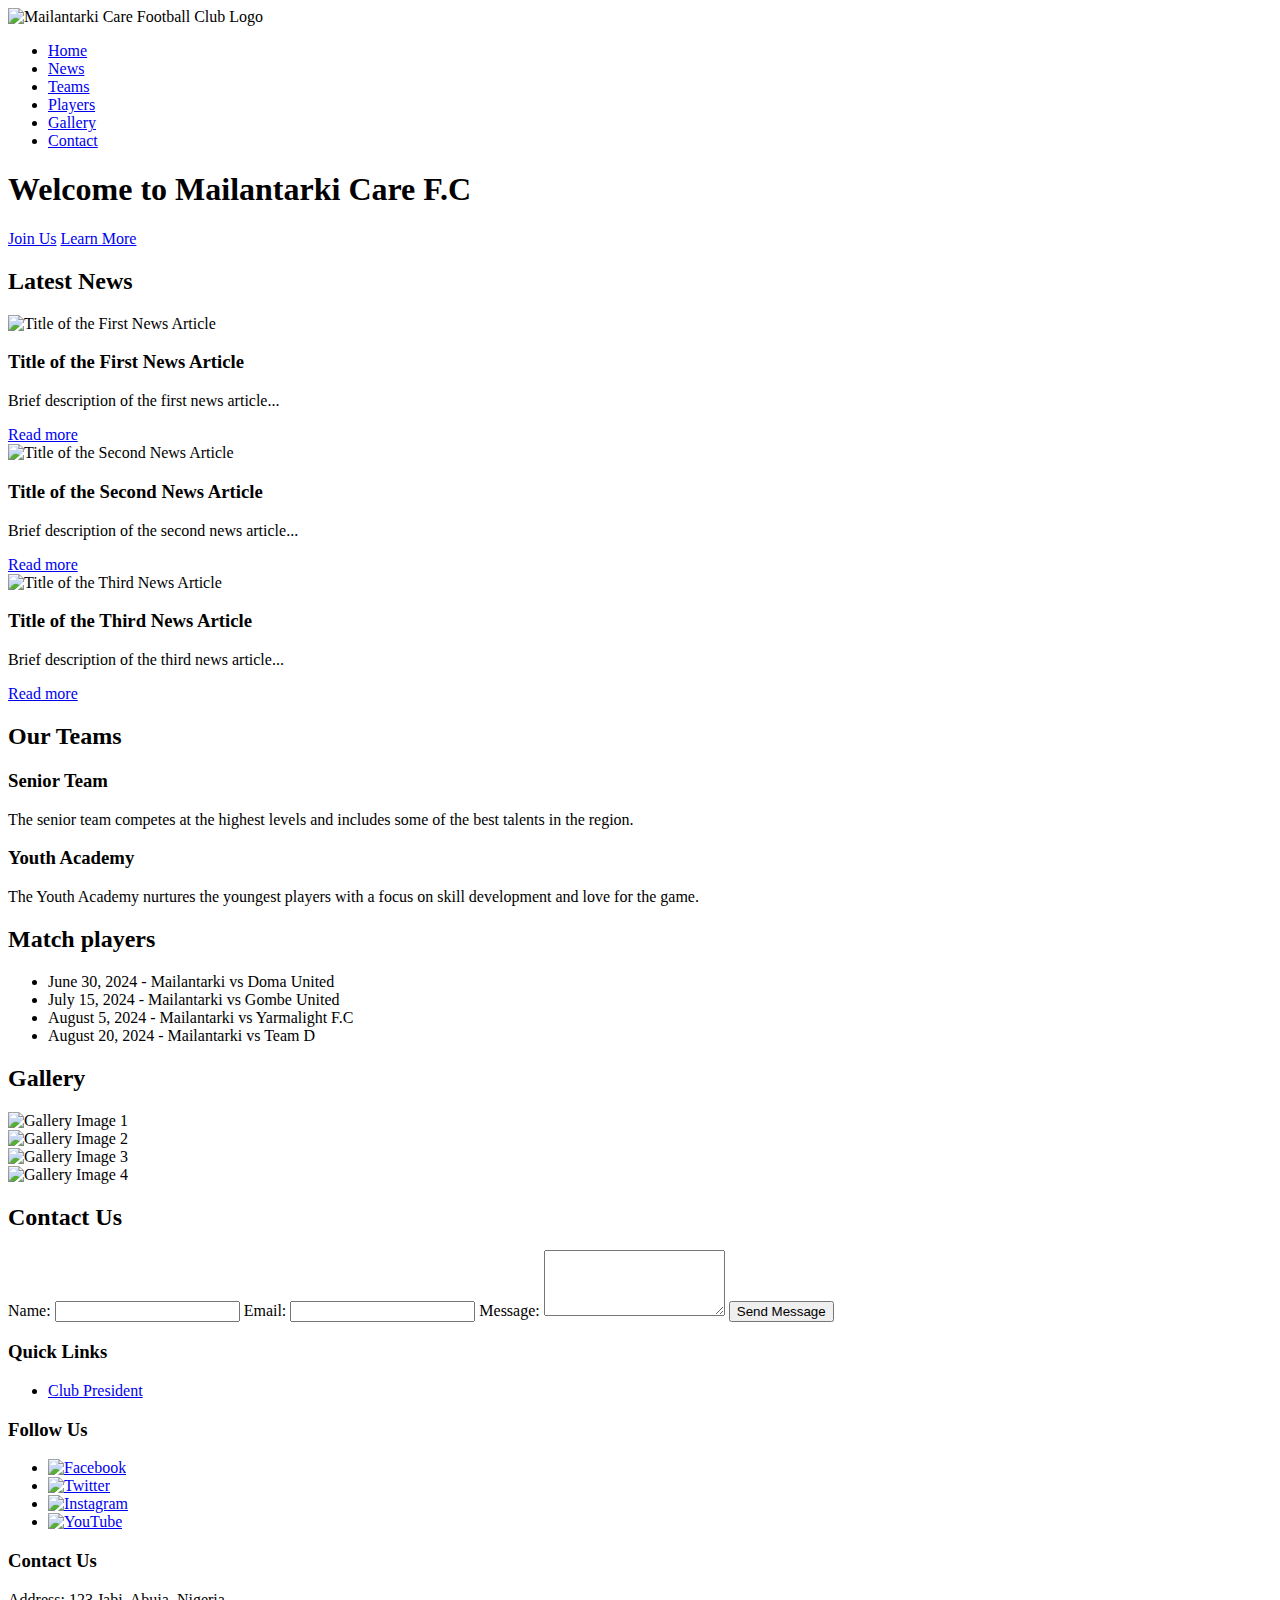
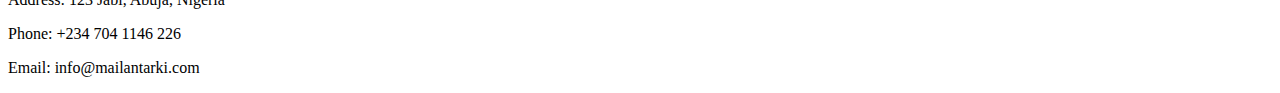
==== index.html @ f8d08276 "Update index.html" ====
<!DOCTYPE html>
<html lang="en">
<head>
    <meta charset="UTF-8">
    <meta name="viewport" content="width=device-width, initial-scale=1.0">
    <title>Mailantarki Care Football Club</title>
    <link rel="stylesheet" href="styles.css">
</head>
<body>
    <header>
        <div class="logo">
            <img src="MailantarkiLogo.jpg" alt="Mailantarki Care Football Club Logo">
        </div>
        <nav>
            <ul id="nav-list">
                <li><a href="#home">Home</a></li>
                <li><a href="#news">News</a></li>
                <li><a href="#teams">Teams</a></li>
                <li><a href="#players">Players</a></li>
                <li><a href="#gallery">Gallery</a></li>
                <li><a href="#contact">Contact</a></li>
            </ul>
            <div class="burger" id="burger">
                <div class="line1"></div>
                <div class="line2"></div>
                <div class="line3"></div>
            </div>
        </nav>
    </header>

    <section id="hero">
        <div class="hero-content">
            <h1>Welcome to Mailantarki Care F.C</h1>
            <div class="hero-buttons">
                <a href="#join" class="btn-yellow">Join Us</a>
                <a href="#learn-more" class="btn-blue">Learn More</a>
            </div>
        </div>
    </section>
    
    <script>
        document.addEventListener("DOMContentLoaded", function() {
            const images = [
                'https://leadership.ng/wp-content/uploads/2022/07/IMG-20220725-WA00121.jpg',
                'https://periscopenga.com/wp-content/uploads/2022/07/IMG-20220725-WA0052.jpg',
                'https://periscopenga.com/wp-content/uploads/2022/08/IMG-20220806-WA0023.jpg',
                'https://pbs.twimg.com/ext_tw_video_thumb/1558806487455121410/pu/img/0sfydaTKVHnd5yMo.jpg:large'
            ];
            let currentIndex = 0;
            const heroSection = document.getElementById('hero');
    
            function changeBackgroundImage() {
                heroSection.style.backgroundImage = `url('${images[currentIndex]}')`;
                currentIndex = (currentIndex + 1) % images.length;
            }
    
            // Initially set the first background image
            changeBackgroundImage();
    
            // Change background image every 5 seconds
            setInterval(changeBackgroundImage, 5000);
        });
    </script>


<section id="news">
    <h2>Latest News</h2>
    <div class="news-container" id="news-container">
        <!-- News items will be dynamically inserted here -->
    </div>
</section>

<script>
    document.addEventListener("DOMContentLoaded", function() {
        const newsData = [
            {
                "title": "Title of the First News Article",
                "description": "Brief description of the first news article...",
                "image": "https://example.com/news-image1.jpg",
                "link": "link-to-full-article1.html"
            },
            {
                "title": "Title of the Second News Article",
                "description": "Brief description of the second news article...",
                "image": "https://example.com/news-image2.jpg",
                "link": "link-to-full-article2.html"
            },
            {
                "title": "Title of the Third News Article",
                "description": "Brief description of the third news article...",
                "image": "https://example.com/news-image3.jpg",
                "link": "link-to-full-article3.html"
            }
        ];

        const newsContainer = document.getElementById('news-container');

        newsData.forEach(news => {
            const newsItem = document.createElement('div');
            newsItem.className = 'news-item';
            
            const newsImage = document.createElement('img');
            newsImage.src = news.image;
            newsImage.alt = news.title;
            
            const newsDescription = document.createElement('div');
            newsDescription.className = 'news-description';
            
            const newsTitle = document.createElement('h3');
            newsTitle.textContent = news.title;
            
            const newsParagraph = document.createElement('p');
            newsParagraph.textContent = news.description;
            
            const readMoreLink = document.createElement('a');
            readMoreLink.href = news.link;
            readMoreLink.className = 'read-more';
            readMoreLink.textContent = 'Read more';
            
            newsDescription.appendChild(newsTitle);
            newsDescription.appendChild(newsParagraph);
            newsDescription.appendChild(readMoreLink);
            
            newsItem.appendChild(newsImage);
            newsItem.appendChild(newsDescription);
            
            newsContainer.appendChild(newsItem);
        });
    });
</script>


    <section id="teams">
        <h2>Our Teams</h2>
        <div class="team-cards">
            <div class="card">
                <h3>Senior Team</h3>
                <p>The senior team competes at the highest levels and includes some of the best talents in the region.</p>
            </div>
            <div class="card">
                <h3>Youth Academy</h3>
                <p>The Youth Academy nurtures the youngest players with a focus on skill development and love for the game.</p>
            </div>
        </div>
    </section>

    <section id="players">
        <h2>Match players</h2>
        <div class="players-content">
            <ul>
                <li>June 30, 2024 - Mailantarki vs Doma United</li>
                <li>July 15, 2024 - Mailantarki vs Gombe United</li>
                <li>August 5, 2024 - Mailantarki vs Yarmalight F.C</li>
                <li>August 20, 2024 - Mailantarki vs Team D</li>
            </ul>
        </div>
    </section>

    <section id="gallery">
        <h2>Gallery</h2>
        <div class="gallery-content">
            <div class="gallery-item"><img src="gallery1.jpg" alt="Gallery Image 1"></div>
            <div class="gallery-item"><img src="gallery2.jpg" alt="Gallery Image 2"></div>
            <div class="gallery-item"><img src="gallery3.jpg" alt="Gallery Image 3"></div>
            <div class="gallery-item"><img src="gallery4.jpg" alt="Gallery Image 4"></div>
        </div>
    </section>

    <section id="contact">
        <h2>Contact Us</h2>
        <div class="contact-content">
            <form action="#" method="POST">
                <label for="name">Name:</label>
                <input type="text" id="name" name="name" required>
                
                <label for="email">Email:</label>
                <input type="email" id="email" name="email" required>
                
                <label for="message">Message:</label>
                <textarea id="message" name="message" rows="4" required></textarea>
                
                <button type="submit" class="btn-yellow">Send Message</button>
            </form>
        </div>
    </section>

    <footer>
        <div class="footer-content">
            <div class="quick-links">
                <h3>Quick Links</h3>
                <ul>
                    <li><a href="#home">Club President</a></li>
            </div>
            <div class="social-media">
                <h3>Follow Us</h3>
                <ul>
                    <li><a href="#"><img src="facebook-icon.png.png" alt="Facebook"></a></li>
                    <li><a href="#"><img src="twitter-icon.png.png" alt="Twitter"></a></li>
                    <li><a href="#"><img src="instagram-icon.png.png" alt="Instagram"></a></li>
                    <li><a href="#"><img src="youtube-icon.png.png" alt="YouTube"></a></li>
                </ul>
            </div>
            <div class="contact-info">
                <h3>Contact Us</h3>
                <p>Address: 123 Jabi, Abuja, Nigeria</p>
                <p>Phone: +234 704 1146 226</p>
                <p>Email: info@mailantarki.com</p>
            </div>
        </div>
    </footer>
    <script src="scripts.js"></script>
</body>
</html>
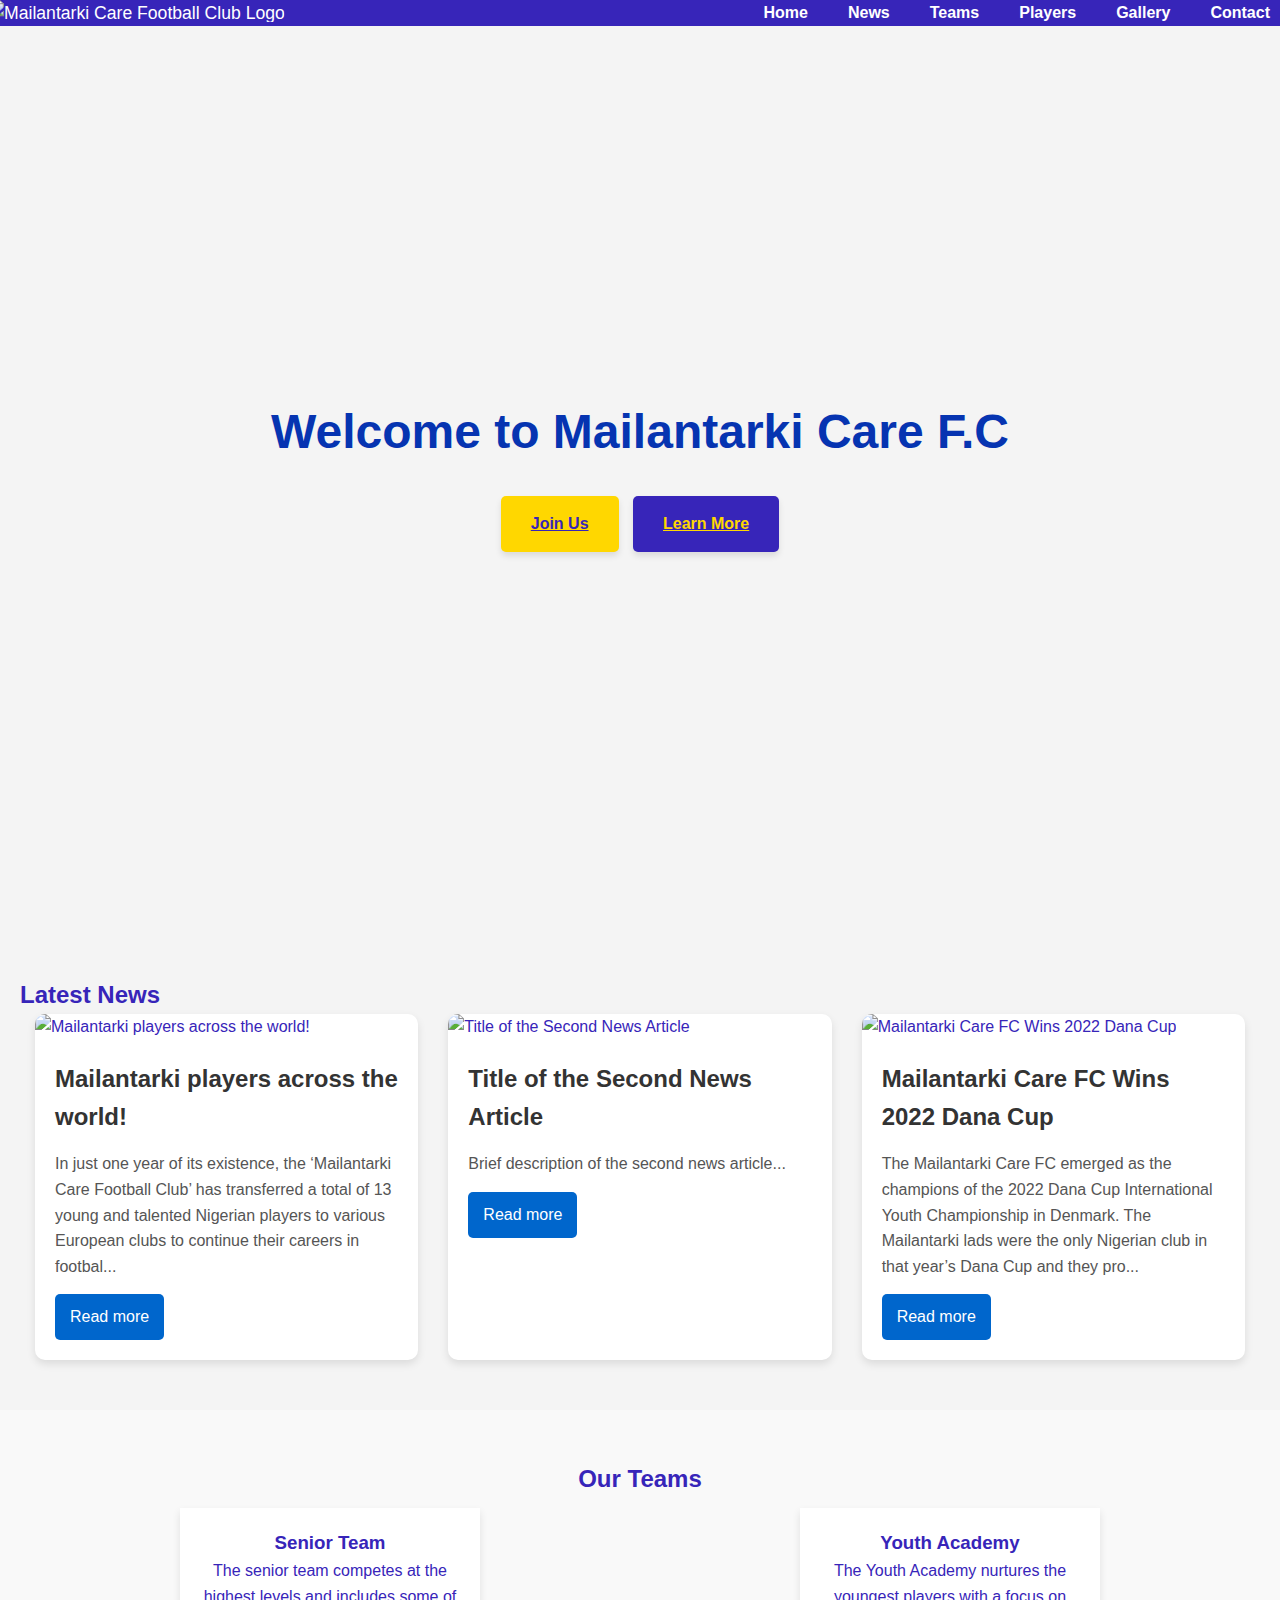
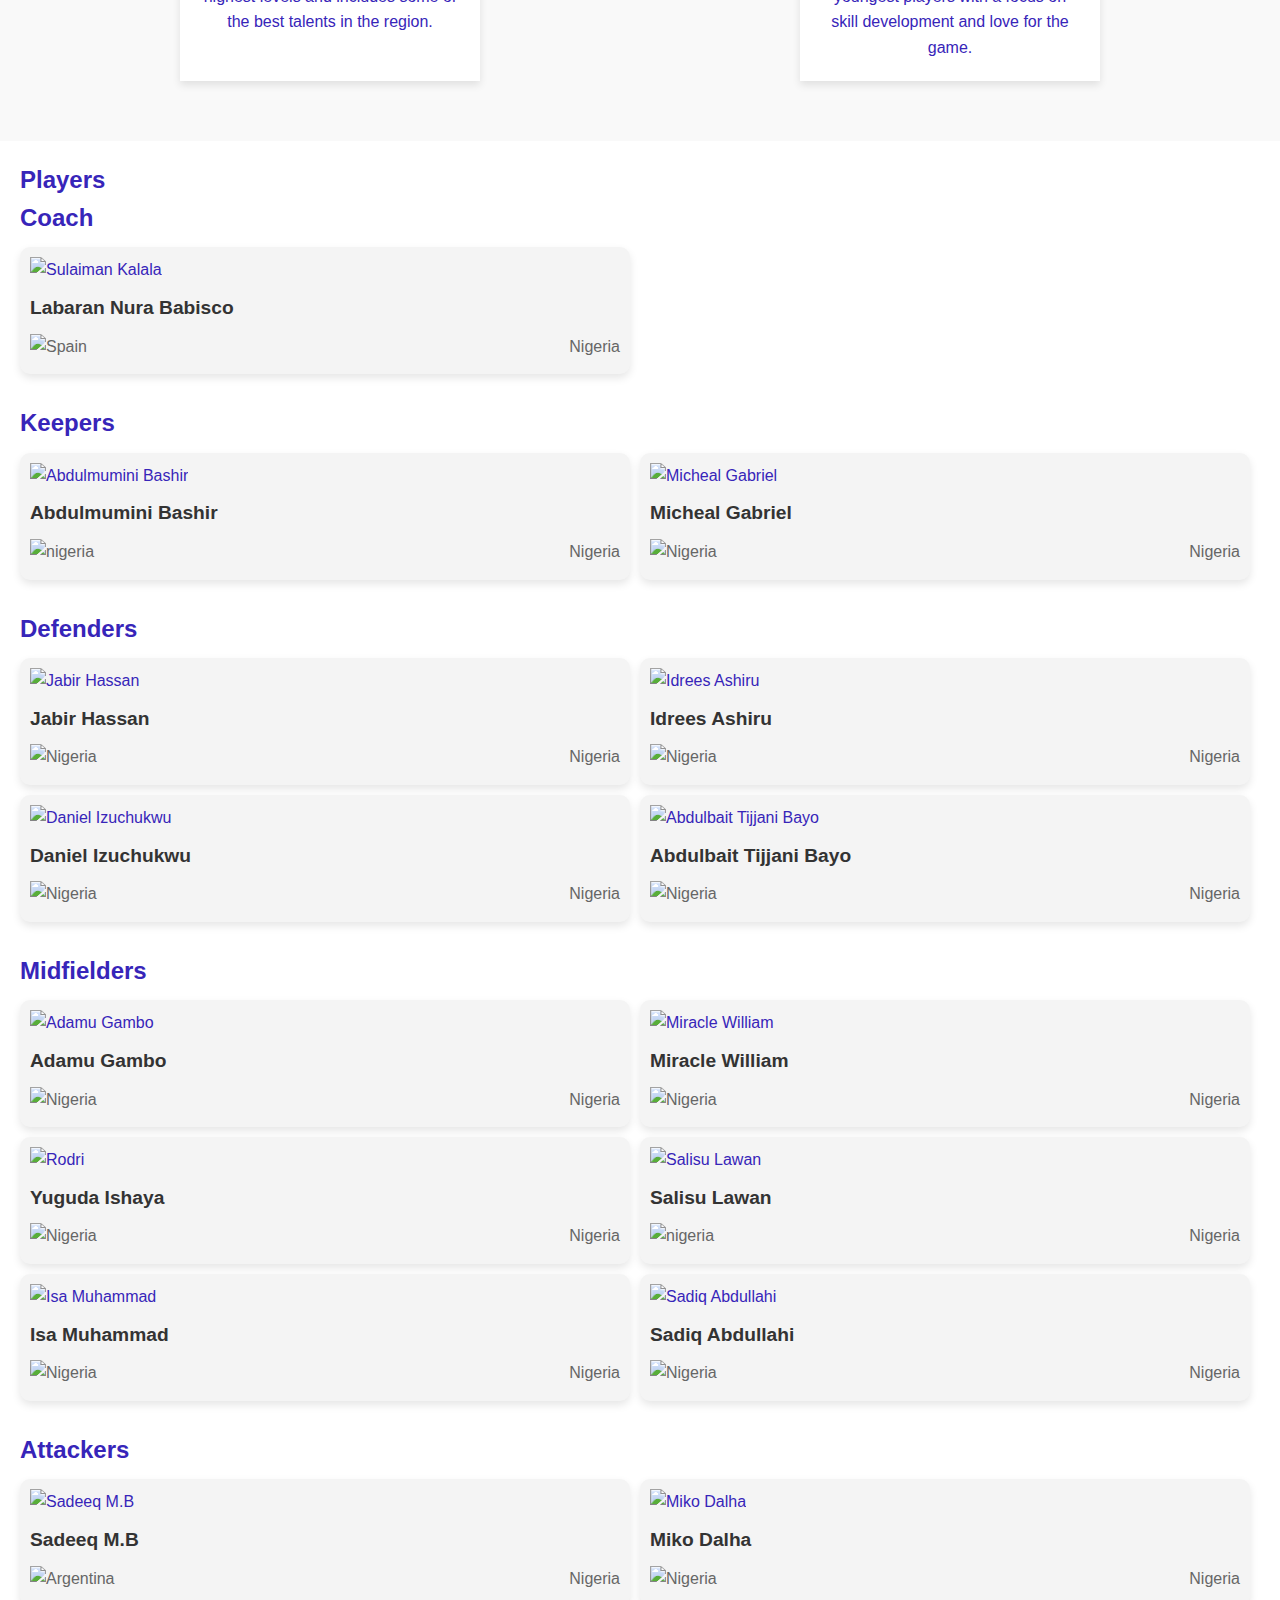
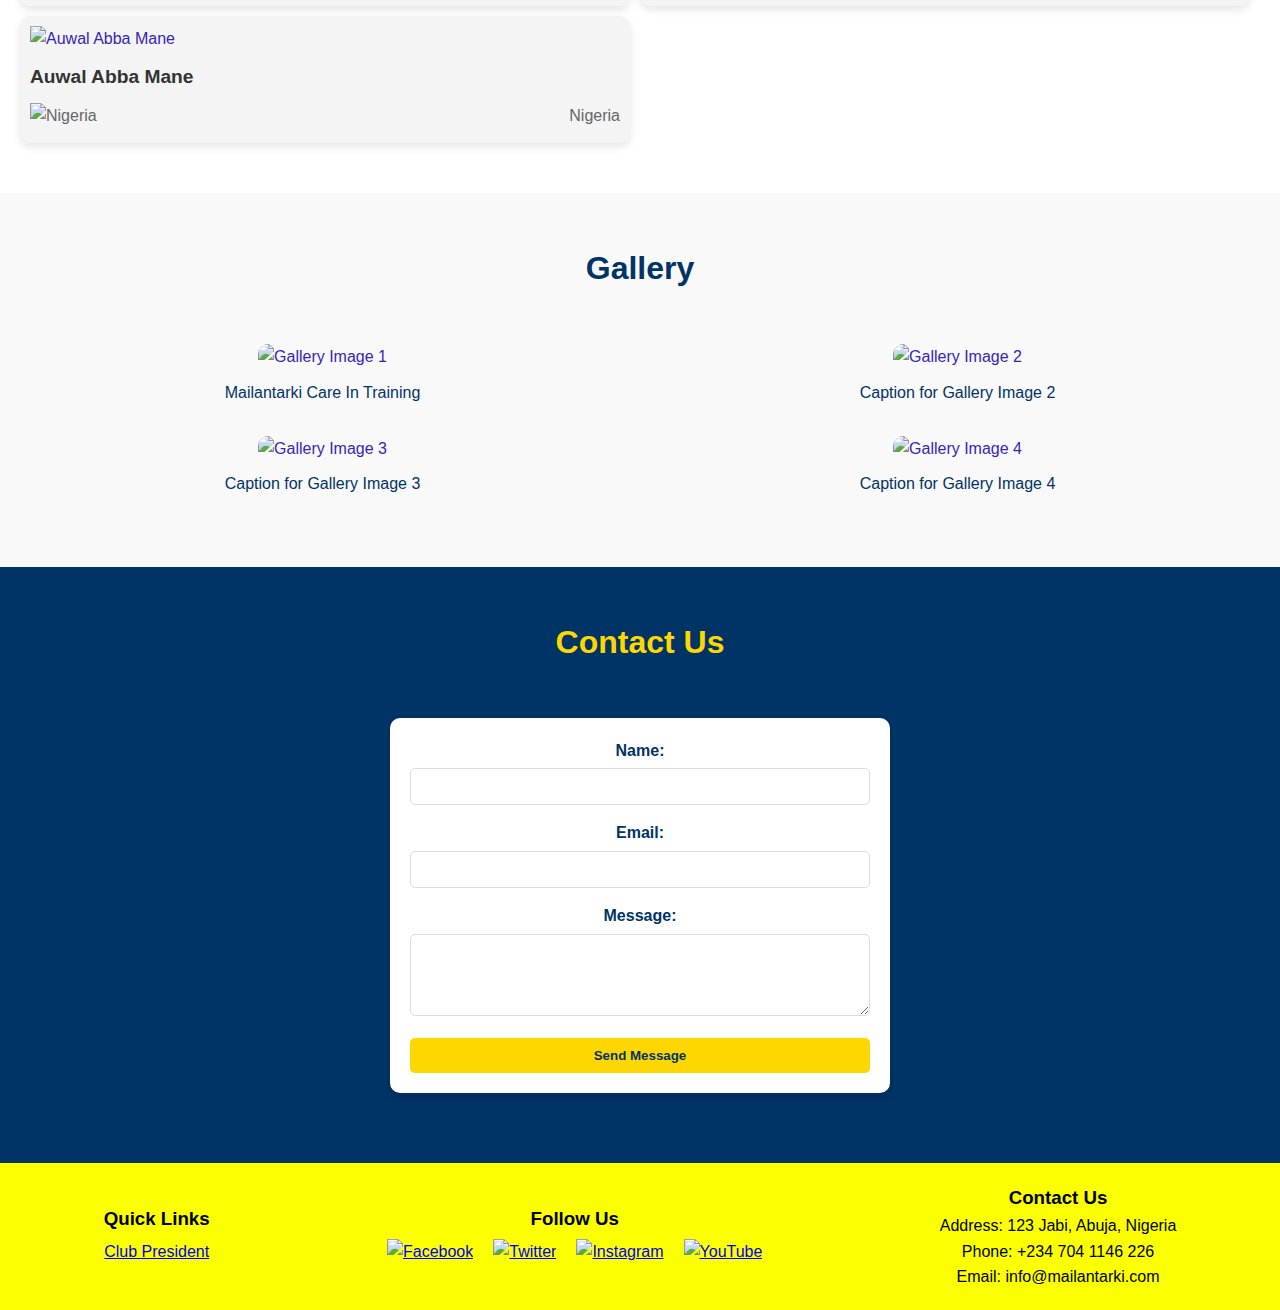
==== commit de963c87: "Update index.html" ====
--- a/index.html
+++ b/index.html
@@ -2,6 +2,7 @@
 <html lang="en">
 <head>
     <meta charset="UTF-8">
+    <link href="https://fonts.googleapis.com/css2?family=Poppins:wght@300;400;600&display=swap" rel="stylesheet">
     <meta name="viewport" content="width=device-width, initial-scale=1.0">
     <title>Mailantarki Care Football Club</title>
     <link rel="stylesheet" href="styles.css">
@@ -42,9 +43,9 @@
         document.addEventListener("DOMContentLoaded", function() {
             const images = [
                 'https://leadership.ng/wp-content/uploads/2022/07/IMG-20220725-WA00121.jpg',
-                'https://periscopenga.com/wp-content/uploads/2022/07/IMG-20220725-WA0052.jpg',
+                'https://github.com/yarmajnr/mailantarki/blob/main/IMG-20231117-WA0160.jpg?raw=true',
                 'https://periscopenga.com/wp-content/uploads/2022/08/IMG-20220806-WA0023.jpg',
-                'https://pbs.twimg.com/ext_tw_video_thumb/1558806487455121410/pu/img/0sfydaTKVHnd5yMo.jpg:large'
+                'https://github.com/yarmajnr/mailantarki/blob/main/IMG-20230816-WA0030.jpg?raw=true'
             ];
             let currentIndex = 0;
             const heroSection = document.getElementById('hero');
@@ -73,23 +74,23 @@
 <script>
     document.addEventListener("DOMContentLoaded", function() {
         const newsData = [
-            {
-                "title": "Title of the First News Article",
-                "description": "Brief description of the first news article...",
-                "image": "https://example.com/news-image1.jpg",
-                "link": "link-to-full-article1.html"
+        {
+    "title": "Mailantarki players across the world!",
+    "description": "In just one year of its existence, the ‘Mailantarki Care Football Club’ has transferred a total of 13 young and talented Nigerian players to various European clubs to continue their careers in football. Discover the inspiring journey of these rising stars.",
+    "image": "https://github.com/yarmajnr/mailantarki/blob/main/IMG-20230816-WA0027.jpg?raw=true",
+    "link": "article1.html"
             },
             {
                 "title": "Title of the Second News Article",
                 "description": "Brief description of the second news article...",
-                "image": "https://example.com/news-image2.jpg",
-                "link": "link-to-full-article2.html"
+                "image": "https://github.com/yarmajnr/mailantarki/blob/main/IMG-20230816-WA0028.jpg?raw=true",
+                "link": "article2.html"
             },
             {
-                "title": "Title of the Third News Article",
-                "description": "Brief description of the third news article...",
-                "image": "https://example.com/news-image3.jpg",
-                "link": "link-to-full-article3.html"
+                "title": "Mailantarki Care FC Wins 2022 Dana Cup",
+                "description": "The Mailantarki Care FC emerged as the champions of the 2022 Dana Cup International Youth Championship in Denmark. The Mailantarki lads were the only Nigerian club in that year’s Dana Cup and they produced an all-round unbeaten performance across their fixtures, scoring a record 40 goals. Emmanuel Micheal Papo scored the lone goal against Vibar FK of Norway in the final game at Nord Energy Arena Hjørring. Top performers included Miko Dalha, Abdulazeez Maiyadi, Auwal Abba, and young playmaker Ibrahim Sani. The team was expected in Oslo for the high-profile Norway Cup 2022.",
+                "image": "https://periscopenga.com/wp-content/uploads/2022/08/IMG-20220806-WA0023.jpg?raw=true",
+                "link": "article3.html"
             }
         ];
 
@@ -110,7 +111,9 @@
             newsTitle.textContent = news.title;
             
             const newsParagraph = document.createElement('p');
-            newsParagraph.textContent = news.description;
+            const maxLength = 200; // Approx. length for 6 lines
+            const truncatedDescription = news.description.length > maxLength ? news.description.substring(0, maxLength) + '... ' : news.description;
+            newsParagraph.textContent = truncatedDescription;
             
             const readMoreLink = document.createElement('a');
             readMoreLink.href = news.link;
@@ -145,45 +148,513 @@
     </section>
 
     <section id="players">
-        <h2>Match players</h2>
-        <div class="players-content">
-            <ul>
-                <li>June 30, 2024 - Mailantarki vs Doma United</li>
-                <li>July 15, 2024 - Mailantarki vs Gombe United</li>
-                <li>August 5, 2024 - Mailantarki vs Yarmalight F.C</li>
-                <li>August 20, 2024 - Mailantarki vs Team D</li>
-            </ul>
-        </div>
+        <h2>Players</h2>
+        
+        <!-- Coach -->
+        <div class="player-category">
+            <h3>Coach</h3>
+            <div class="player-list">
+                <div class="player-card" data-details="Age: 50 | Country: Nigeria">
+                    <img src="coach.jpg" alt="Sulaiman Kalala">
+                    <h4>Labaran Nura Babisco</h4>
+                    <p>
+                        <img src="naija.png" alt="Spain" class="country-icon"> Nigeria
+                    </p>
+                </div>
+            </div>
+        </div>
+        
+        <!-- Keepers -->
+        <div class="player-category">
+            <h3>Keepers</h3>
+            <div class="player-list">
+                <div class="player-card" data-details="Height: 6'2 | Age: 35 | Country: Nigeria">
+                    <img src="keeper1.jpg" alt="Abdulmumini Bashir">
+                    <h4>Abdulmumini Bashir</h4>
+                    <p>
+                        <img src="nigeria.png" alt="nigeria" class="country-icon"> Nigeria
+                    </p>
+                </div>
+                <div class="player-card" data-details="Height: 6'1 | Age: 28 | Country: Germany">
+                    <img src="keeper2.jpg" alt="Micheal Gabriel">
+                    <h4>Micheal Gabriel</h4>
+                    <p>
+                        <img src="nigeria.png" alt="Nigeria" class="country-icon"> Nigeria
+                    </p>
+                </div>
+            </div>
+        </div>
+        
+        <!-- Defenders -->
+<div class="player-category">
+    <h3>Defenders</h3>
+    <div class="player-list">
+        <div class="player-card" data-details="Height: 5'10 | Age: 31 | Country: nigeria">
+            <img src="defender1.jpg" alt="Jabir Hassan">
+            <h4>Jabir Hassan</h4>
+            <p>
+                <img src="nigeria.png" alt="Nigeria" class="country-icon"> Nigeria
+            </p>
+        </div>
+        <div class="player-card" data-details="Height: 6'2 | Age: 29 | Country: nigeria">
+            <img src="defender2.jpg" alt="Idrees Ashiru">
+            <h4>Idrees Ashiru</h4>
+            <p>
+                <img src="nigeria.png" alt="Nigeria" class="country-icon"> Nigeria
+            </p>
+        </div>
+        <div class="player-card" data-details="Height: 6'0 | Age: 26 | Country: Nigeria">
+            <img src="defender3.jpg" alt="Daniel Izuchukwu">
+            <h4>Daniel Izuchukwu</h4>
+            <p>
+                <img src="nigeria.png" alt="Nigeria" class="country-icon"> Nigeria
+            </p>
+        </div>
+        <div class="player-card" data-details="Height: 6'2 | Age: 26 | Country: Nigeria">
+            <img src="defender5.jpg" alt="Abdulbait Tijjani Bayo">
+            <h4>Abdulbait Tijjani Bayo</h4>
+            <p>
+                <img src="nigeria.png" alt="Nigeria" class="country-icon"> Nigeria
+            </p>
+        </div>
+    </div>
+</div>
+
+        
+        <!-- Midfielders -->
+<div class="player-category">
+    <h3>Midfielders</h3>
+    <div class="player-list">
+        <div class="player-card" data-details="Height: 5'11 | Age: 30 | Country: Nigeria">
+            <img src="midfielder1.jpg" alt="Adamu Gambo">
+            <h4>Adamu Gambo</h4>
+            <p>
+                <img src="nigeria.png" alt="Nigeria" class="country-icon"> Nigeria
+            </p>
+        </div>
+        <div class="player-card" data-details="Height: 5'9 | Age: 29 | Country: Nigeria">
+            <img src="midfielder2.jpg" alt="Miracle William">
+            <h4>Miracle William</h4>
+            <p>
+                <img src="nigeria.png" alt="Nigeria" class="country-icon"> Nigeria
+            </p>
+        </div>
+        <div class="player-card" data-details="Height: 6'0 | Age: 24 | Country: Nigeria">
+            <img src="midfielder3.jpg" alt="Rodri">
+            <h4>Yuguda Ishaya</h4>
+            <p>
+                <img src="nigeria.png" alt="Nigeria" class="country-icon"> Nigeria
+            </p>
+        </div>
+        <div class="player-card" data-details="Height: 5'11 | Age: 27 | Country: Nigeria">
+            <img src="midfielder4.jpg" alt="Salisu Lawan">
+            <h4>Salisu Lawan</h4>
+            <p>
+                <img src="nigeria.png" alt="nigeria" class="country-icon"> Nigeria
+            </p>
+        </div>
+        <div class="player-card" data-details="Height: 5'10 | Age: 30 | Country: Nigeria">
+            <img src="midfielder5.jpg" alt="Isa Muhammad">
+            <h4>Isa Muhammad</h4>
+            <p>
+                <img src="nigeria.png" alt="Nigeria" class="country-icon"> Nigeria
+            </p>
+        </div>
+        <div class="player-card" data-details="Height: 6'1 | Age: 25 | Country: Nigeria">
+            <img src="midfielder6.jpg" alt="Sadiq Abdullahi">
+            <h4>Sadiq Abdullahi</h4>
+            <p>
+                <img src="nigeria.png" alt="Nigeria" class="country-icon"> Nigeria
+            </p>
+        </div>
+    </div>
+</div>
+
+        
+        <!-- Attackers -->
+<div class="player-category">
+    <h3>Attackers</h3>
+    <div class="player-list">
+        <div class="player-card" data-details="Height: 5'8 | Age: 33 | Country: Nigeria">
+            <img src="messi.jpg" alt="Sadeeq M.B">
+            <h4>Sadeeq M.B</h4>
+            <p>
+                <img src="argentina.png" alt="Argentina" class="country-icon"> Nigeria
+            </p>
+        </div>
+        <div class="player-card" data-details="Height: 6'2 | Age: 35 | Country: Nigeria">
+            <img src="ronaldo.jpg" alt="Miko Dalha">
+            <h4>Miko Dalha</h4>
+            <p>
+                <img src="portugal.png" alt="Nigeria" class="country-icon"> Nigeria
+            </p>
+        </div>
+        <div class="player-card" data-details="Height: 5'10 | Age: 28 | Country: Nigeria">
+            <img src="neymar.jpg" alt="Auwal Abba Mane">
+            <h4>Auwal Abba Mane</h4>
+            <p>
+                <img src="brazil.png" alt="Nigeria" class="country-icon"> Nigeria
+            </p>
+        </div>
+    </div>
+</div>
+
+
     </section>
-
+    
+    
+    <!-- Modal -->
+    <div class="modal" id="playerModal">
+        <div class="modal-content">
+            <span class="close-btn">&times;</span>
+            <h2 id="modalPlayerName"></h2>
+            <p id="modalPlayerDetails"></p>
+        </div>
+    </div>
+    <script>
+    document.addEventListener("DOMContentLoaded", function() {
+    const cards = document.querySelectorAll('.player-card');
+    const modal = document.querySelector('#playerModal');
+    const modalPlayerName = document.querySelector('#modalPlayerName');
+    const modalPlayerDetails = document.querySelector('#modalPlayerDetails');
+    const closeBtn = document.querySelector('.close-btn');
+
+    cards.forEach(card => {
+        card.addEventListener('click', () => {
+            const playerName = card.querySelector('h4').innerText;
+            const playerDetails = card.getAttribute('data-details');
+
+            modalPlayerName.innerText = playerName;
+            modalPlayerDetails.innerText = playerDetails;
+
+            modal.style.display = 'flex';
+        });
+    });
+
+    closeBtn.addEventListener('click', () => {
+        modal.style.display = 'none';
+    });
+
+    window.addEventListener('click', (e) => {
+        if (e.target === modal) {
+            modal.style.display = 'none';
+        }
+    });
+});
+
+    </script>
+    
     <section id="gallery">
         <h2>Gallery</h2>
         <div class="gallery-content">
-            <div class="gallery-item"><img src="gallery1.jpg" alt="Gallery Image 1"></div>
-            <div class="gallery-item"><img src="gallery2.jpg" alt="Gallery Image 2"></div>
-            <div class="gallery-item"><img src="gallery3.jpg" alt="Gallery Image 3"></div>
-            <div class="gallery-item"><img src="gallery4.jpg" alt="Gallery Image 4"></div>
+            <div class="gallery-item">
+                <img src="IMG-20230816-WA0030.jpg" alt="Gallery Image 1">
+                <p class="caption">Mailantarki Care In Training</p>
+            </div>
+            <div class="gallery-item">
+                <img src="gallery2.jpg" alt="Gallery Image 2">
+                <p class="caption">Caption for Gallery Image 2</p>
+            </div>
+            <div class="gallery-item">
+                <img src="gallery3.jpg" alt="Gallery Image 3">
+                <p class="caption">Caption for Gallery Image 3</p>
+            </div>
+            <div class="gallery-item">
+                <img src="gallery4.jpg" alt="Gallery Image 4">
+                <p class="caption">Caption for Gallery Image 4</p>
+            </div>
         </div>
     </section>
+    
+    <div id="lightbox">
+        <img id="lightbox-img" src="" alt="Lightbox Image">
+        <p id="lightbox-caption">Caption for Lightbox Image</p>
+        <div class="lightbox-controls">
+            <button id="prev-btn">&laquo;</button>
+            <button id="next-btn">&raquo;</button>
+        </div>
+    </div>
+    
+    <style>
+        /* Gallery Section */
+        #gallery {
+            background-color: #f9f9f9;
+            padding: 50px 0;
+            text-align: center;
+        }
+    
+        #gallery h2 {
+            margin-bottom: 30px;
+            font-size: 2rem;
+            color: #003366;
+        }
+    
+        .gallery-content {
+            display: flex;
+            flex-wrap: wrap;
+            gap: 10px;
+            padding: 10px;
+        }
+    
+        .gallery-item {
+            flex: 1 1 calc(33.333% - 20px);
+            box-sizing: border-box;
+            margin-bottom: 10px;
+            position: relative;
+            cursor: pointer;
+            transition: transform 0.3s ease;
+        }
+    
+        .gallery-item:hover {
+            transform: scale(1.05);
+        }
+    
+        .gallery-item img {
+            width: 100%;
+            height: auto;
+            border-radius: 10px;
+        }
+    
+        .caption {
+            margin-top: 10px;
+            font-size: 1rem;
+            color: #003366;
+        }
+    
+        @media screen and (max-width: 768px) {
+            .gallery-item {
+                flex: 1 1 calc(50% - 20px);
+            }
+        }
+    
+        @media screen and (max-width: 480px) {
+            .gallery-item {
+                flex: 1 1 100%;
+            }
+        }
+    
+        /* Lightbox */
+        #lightbox {
+            position: fixed;
+            top: 0;
+            left: 0;
+            width: 100%;
+            height: 100%;
+            background: rgba(0, 0, 0, 0.8);
+            display: flex;
+            justify-content: center;
+            align-items: center;
+            opacity: 0;
+            pointer-events: none;
+            transition: opacity 0.3s ease;
+            z-index: 1000;
+        }
+    
+        #lightbox.active {
+            opacity: 1;
+            pointer-events: auto;
+        }
+    
+        #lightbox img {
+            max-width: 90%;
+            max-height: 80%;
+            border: 5px solid #fff;
+            border-radius: 10px;
+        }
+    
+        #lightbox-caption {
+            color: white;
+            margin-top: 20px;
+            font-size: 1.2rem;
+        }
+    
+        .lightbox-controls {
+            position: absolute;
+            top: 50%;
+            width: 100%;
+            display: flex;
+            justify-content: space-between;
+            transform: translateY(-50%);
+        }
+    
+        .lightbox-controls button {
+            background-color: rgba(0, 0, 0, 0.5);
+            border: none;
+            color: white;
+            font-size: 2rem;
+            cursor: pointer;
+            padding: 10px 20px;
+            border-radius: 5px;
+        }
+    
+        .lightbox-controls button:hover {
+            background-color: rgba(0, 0, 0, 0.8);
+        }
+    </style>
+    
+    <script>
+        document.addEventListener('DOMContentLoaded', () => {
+            // Gallery Lightbox
+            const galleryItems = document.querySelectorAll('.gallery-item img');
+            const lightbox = document.getElementById('lightbox');
+            const lightboxImg = document.getElementById('lightbox-img');
+            const lightboxCaption = document.getElementById('lightbox-caption');
+            const prevBtn = document.getElementById('prev-btn');
+            const nextBtn = document.getElementById('next-btn');
+    
+            let currentIndex = 0;
+    
+            const showImage = (index) => {
+                lightboxImg.src = galleryItems[index].src;
+                lightboxCaption.textContent = galleryItems[index].nextElementSibling.textContent;
+                lightbox.classList.add('active');
+                currentIndex = index;
+            };
+    
+            galleryItems.forEach((item, index) => {
+                item.addEventListener('click', () => {
+                    showImage(index);
+                });
+            });
+    
+            const hideLightbox = () => {
+                lightbox.classList.remove('active');
+            };
+    
+            lightbox.addEventListener('click', (e) => {
+                if (e.target !== lightboxImg && e.target !== prevBtn && e.target !== nextBtn) {
+                    hideLightbox();
+                }
+            });
+    
+            prevBtn.addEventListener('click', () => {
+                currentIndex = (currentIndex > 0) ? currentIndex - 1 : galleryItems.length - 1;
+                showImage(currentIndex);
+            });
+    
+            nextBtn.addEventListener('click', () => {
+                currentIndex = (currentIndex < galleryItems.length - 1) ? currentIndex + 1 : 0;
+                showImage(currentIndex);
+            });
+    
+            document.addEventListener('keydown', (e) => {
+                if (lightbox.classList.contains('active')) {
+                    if (e.key === 'ArrowLeft') {
+                        prevBtn.click();
+                    } else if (e.key === 'ArrowRight') {
+                        nextBtn.click();
+                    } else if (e.key === 'Escape') {
+                        hideLightbox();
+                    }
+                }
+            });
+        });
+    </script>
+
 
     <section id="contact">
         <h2>Contact Us</h2>
         <div class="contact-content">
-            <form action="#" method="POST">
-                <label for="name">Name:</label>
-                <input type="text" id="name" name="name" required>
-                
-                <label for="email">Email:</label>
-                <input type="email" id="email" name="email" required>
-                
-                <label for="message">Message:</label>
-                <textarea id="message" name="message" rows="4" required></textarea>
-                
-                <button type="submit" class="btn-yellow">Send Message</button>
-            </form>
+            <div class="envelope">
+                <form action="#" method="POST" class="contact-form">
+                    <div class="form-group">
+                        <label for="name">Name:</label>
+                        <input type="text" id="name" name="name" required>
+                    </div>
+                    <div class="form-group">
+                        <label for="email">Email:</label>
+                        <input type="email" id="email" name="email" required>
+                    </div>
+                    <div class="form-group">
+                        <label for="message">Message:</label>
+                        <textarea id="message" name="message" rows="4" required></textarea>
+                    </div>
+                    <button type="submit" class="btn-yellow">Send Message</button>
+                </form>
+            </div>
         </div>
     </section>
-
+    
+        <script>
+            document.addEventListener('DOMContentLoaded', () => {
+    // Burger Menu Toggle
+    const burger = document.getElementById('burger');
+    const navList = document.getElementById('nav-list');
+
+    burger.addEventListener('click', () => {
+        navList.classList.toggle('nav-active');
+        burger.classList.toggle('toggle');
+    });
+
+    // Smooth Scroll
+    const navLinks = document.querySelectorAll('nav ul li a');
+    navLinks.forEach(link => {
+        link.addEventListener('click', (e) => {
+            e.preventDefault();
+            const targetId = e.target.getAttribute('href').substring(1);
+            document.getElementById(targetId).scrollIntoView({ behavior: 'smooth' });
+        });
+    });
+
+    // News Carousel
+    const newsCarousel = document.getElementById('news-carousel');
+    const leftBtn = document.getElementById('left-btn');
+    const rightBtn = document.getElementById('right-btn');
+
+    let scrollPosition = 0;
+    const scrollAmount = 300;
+
+    rightBtn.addEventListener('click', () => {
+        newsCarousel.scrollBy({ left: scrollAmount, behavior: 'smooth' });
+        scrollPosition += scrollAmount;
+        toggleCarouselButtons();
+    });
+
+    leftBtn.addEventListener('click', () => {
+        newsCarousel.scrollBy({ left: -scrollAmount, behavior: 'smooth' });
+        scrollPosition -= scrollAmount;
+        toggleCarouselButtons();
+    });
+
+    const toggleCarouselButtons = () => {
+        if (scrollPosition <= 0) {
+            leftBtn.disabled = true;
+        } else {
+            leftBtn.disabled = false;
+        }
+
+        if (scrollPosition >= (newsCarousel.scrollWidth - newsCarousel.clientWidth)) {
+            rightBtn.disabled = true;
+        } else {
+            rightBtn.disabled = false;
+        }
+    };
+
+    toggleCarouselButtons();
+
+    // Gallery Lightbox
+    const galleryItems = document.querySelectorAll('.gallery-item img');
+    const lightbox = document.getElementById('lightbox');
+    const lightboxImg = document.getElementById('lightbox-img');
+    const lightboxCaption = document.getElementById('lightbox-caption');
+
+    galleryItems.forEach(item => {
+        item.addEventListener('click', (e) => {
+            lightboxImg.src = e.target.src;
+            lightboxCaption.textContent = e.target.nextElementSibling.textContent;
+            lightbox.classList.add('active');
+        });
+    });
+
+    lightbox.addEventListener('click', () => {
+        lightbox.classList.remove('active');
+    });
+});
+
+        </script>
+
+    </section>
+    
     <footer>
         <div class="footer-content">
             <div class="quick-links">
--- a/styles.css
+++ b/styles.css
@@ -0,0 +1,602 @@
+* {
+    margin: 0;
+    padding: 0;
+    box-sizing: border-box;
+}
+
+body {
+    font-family: Arial, sans-serif;
+    line-height: 1.6;
+    background-color: #f4f4f4;
+    color: #3725B9;
+}
+
+header {
+    display: flex;
+    justify-content: space-between;
+    align-items: center;
+    padding: 8x;
+    background-color: #3725B9;
+    color: white;
+}
+
+header .logo img {
+    width: 150px;
+    transition: transform 0.3s ease;
+}
+
+header .logo img:hover {
+    transform: scale(1.1);
+}
+
+nav ul {
+    list-style: none;
+    display: flex;
+}
+
+nav ul li {
+    margin-left: 20px;
+}
+
+nav ul li a {
+    color: white;
+    text-decoration: none;
+    font-weight: bold;
+    padding: 10px;
+    transition: background 0.3s ease, color 0.3s ease;
+}
+
+nav ul li a:hover {
+    background-color: #FFD700;
+    color: #3725B9;
+    border-radius: 5px;
+}
+
+.burger {
+    display: none;
+    cursor: pointer;
+}
+
+.burger div {
+    width: 25px;
+    height: 3px;
+    background-color: white;
+    margin: 5px;
+    transition: all 0.3s ease;
+}
+
+#hero {
+    position: relative;
+    color: white;
+    height: 100vh;
+    display: flex;
+    justify-content: center;
+    align-items: center;
+    text-align: center;
+    overflow: hidden;
+    background-size: cover;
+    background-position: center;
+    transition: background-image 1s ease-in-out;
+}
+
+.hero-content h1 {
+    font-size: 3rem;
+    margin-bottom: 20px;
+    animation: fadeInDown 2s;
+    color: rgb(6, 52, 177);
+}
+
+.hero-buttons .btn-yellow, .hero-buttons .btn-blue {
+    padding: 10px 20px;
+    border: none;
+    margin: 5px;
+    cursor: pointer;
+    transition: transform 0.3s ease;
+}
+
+/* Modern Hero Buttons */
+.hero-buttons .btn-yellow, .hero-buttons .btn-blue {
+    display: inline-block;
+    padding: 15px 30px;
+    font-size: 16px;
+    font-weight: bold;
+    border: none;
+    border-radius: 5px;
+    cursor: pointer;
+    transition: all 0.3s ease;
+    box-shadow: 0 4px 6px rgba(0, 0, 0, 0.1);
+}
+
+.hero-buttons .btn-yellow {
+    background-color: #FFD700;
+    color: #3725B9;
+}
+
+.hero-buttons .btn-blue {
+    background-color: #3725B9;
+    color: #FFD700;
+}
+
+.hero-buttons .btn-yellow:hover, .hero-buttons .btn-blue:hover {
+    transform: scale(1.1);
+    box-shadow: 0 6px 8px rgba(0, 0, 0, 0.2);
+}
+
+.hero-buttons .btn-yellow:focus, .hero-buttons .btn-blue:focus {
+    outline: none;
+    box-shadow: 0 0 0 4px rgba(255, 215, 0, 0.4);
+}
+
+/* News section */
+#news {
+    padding: 50px 20px;
+    background-color: #f4f4f4;
+}
+
+.news-container {
+    display: flex;
+    flex-wrap: wrap;
+    gap: 30px;
+    justify-content: center;
+}
+
+.news-item {
+    background: #fff;
+    border-radius: 10px;
+    overflow: hidden;
+    box-shadow: 0 4px 8px rgba(0,0,0,0.1);
+    width: calc(33.333% - 30px);
+    transition: transform 0.3s, box-shadow 0.3s;
+    position: relative;
+}
+
+.news-item:hover {
+    transform: translateY(-10px);
+    box-shadow: 0 8px 16px rgba(0,0,0,0.2);
+}
+
+.news-item img {
+    width: 100%;
+    height: 200px;
+    object-fit: cover;
+}
+
+.news-description {
+    padding: 20px;
+}
+
+.news-description h3 {
+    margin: 0 0 15px;
+    font-size: 1.5em;
+    color: #333;
+}
+
+.news-description p {
+    margin: 0 0 15px;
+    color: #555;
+    font-size: 1em;
+    line-height: 1.6;
+}
+
+.read-more {
+    display: inline-block;
+    padding: 10px 15px;
+    background-color: #0066cc;
+    color: #fff;
+    text-decoration: none;
+    border-radius: 5px;
+    transition: background-color 0.3s;
+}
+
+.read-more:hover {
+    background-color: #005bb5;
+}
+
+@media (max-width: 768px) {
+    .news-item {
+        width: calc(50% - 20px);
+    }
+}
+
+@media (max-width: 480px) {
+    .news-item {
+        width: 100%;
+    }
+}
+
+/* Teams Section */
+#teams {
+    background-color: #f9f9f9;
+    color: #3725B9;
+    padding: 50px 20px;
+    text-align: center;
+}
+
+.team-cards {
+    display: flex;
+    justify-content: space-around;
+    flex-wrap: wrap;
+}
+
+.team-cards .card {
+    background: white;
+    margin: 10px;
+    padding: 20px;
+    max-width: 300px;
+    text-align: center;
+    box-shadow: 0 4px 8px rgba(0, 0, 0, 0.1);
+    transition: transform 0.3s ease;
+}
+
+.team-cards .card:hover {
+    transform: scale(1.05);
+}
+
+/* Players section */
+#players {
+    padding: 20px;
+    background-color: #ffffff; /* White background */
+}
+
+.player-category {
+    margin-bottom: 30px;
+}
+
+.player-category h3 {
+    font-size: 1.5em;
+    margin-bottom: 10px;
+    color: #3725B9; /* Blue color for headings */
+}
+
+.player-list {
+    display: flex;
+    flex-wrap: wrap;
+    gap: 10px;
+}
+
+.player-card {
+    background: #f4f4f4; /* Light gray background */
+    border-radius: 10px;
+    overflow: hidden;
+    box-shadow: 0 4px 8px rgba(0,0,0,0.1);
+    width: calc(50% - 10px); /* Two players per row with 10px gap */
+    padding: 10px;
+    transition: transform 0.3s, box-shadow 0.3s;
+}
+
+.player-card:hover {
+    transform: translateY(-5px);
+    box-shadow: 0 8px 16px rgba(0,0,0,0.2);
+}
+
+.player-card img {
+    width: 100%;
+    height: auto;
+    object-fit: cover;
+}
+
+.player-card h4 {
+    margin: 10px 0;
+    font-size: 1.2em;
+    color: #333333; /* Dark gray color for text */
+}
+
+.player-card p {
+    display: flex;
+    align-items: center;
+    color: #666666; /* Medium gray color for text */
+    margin: 5px 0;
+}
+
+.country-icon {
+    width: 2px;
+    height: 2px;
+    margin-right: 2px;
+}
+
+
+/* Modal */
+.modal {
+    display: none;
+    position: fixed;
+    z-index: 1;
+    left: 0;
+    top: 0;
+    width: 100%;
+    height: 100%;
+    overflow: auto;
+    background-color: rgba(0,0,0,0.5);
+    justify-content: center;
+    align-items: center;
+}
+
+.modal-content {
+    background-color: #fff;
+    color: #000;
+    margin: auto;
+    padding: 20px;
+    border: 1px solid #888;
+    width: 80%;
+    max-width: 500px;
+    border-radius: 10px;
+    position: relative;
+}
+
+.close-btn {
+    color: #aaa;
+    float: right;
+    font-size: 28px;
+    font-weight: bold;
+}
+
+.close-btn:hover,
+.close-btn:focus {
+    color: #ff0000;
+    text-decoration: none;
+    cursor: pointer;
+}
+
+/* Responsive Design */
+@media (max-width: 600px) {
+    .player-card {
+        width: calc(100% - 10px); /* One player per row */
+    }
+}
+
+#gallery {
+    background-color: #f9f9f9;
+    padding: 50px 0;
+    text-align: center;
+}
+
+#gallery h2 {
+    margin-bottom: 30px;
+    font-size: 2rem;
+    color: #003366;
+}
+
+.gallery-content {
+    display: flex;
+    justify-content: center;
+    flex-wrap: wrap;
+}
+
+.gallery-item {
+    margin: 10px;
+    position: relative;
+    cursor: pointer;
+    transition: transform 0.3s ease;
+}
+
+.gallery-item:hover {
+    transform: scale(1.05);
+}
+
+.gallery-item img {
+    width: 200px;
+    border-radius: 10px;
+}
+
+.caption {
+    margin-top: 10px;
+    font-size: 1rem;
+    color: #003366;
+}
+
+#lightbox {
+    position: fixed;
+    top: 0;
+    left: 0;
+    width: 100%;
+    height: 100%;
+    background: rgba(0, 0, 0, 0.8);
+    display: flex;
+    justify-content: center;
+    align-items: center;
+    opacity: 0;
+    pointer-events: none;
+    transition: opacity 0.3s ease;
+    z-index: 1000;
+}
+
+#lightbox.active {
+    opacity: 1;
+    pointer-events: auto;
+}
+
+#lightbox img {
+    max-width: 90%;
+    max-height: 80%;
+    border: 5px solid #fff;
+    border-radius: 10px;
+}
+
+#lightbox-caption {
+    color: white;
+    margin-top: 20px;
+    font-size: 1.2rem;
+}
+
+
+/* Contact Section */
+/* Contact Section */
+#contact {
+    background-color: #003366;
+    color: white;
+    padding: 50px 0;
+    text-align: center;
+}
+
+#contact h2 {
+    margin-bottom: 30px;
+    font-size: 2rem;
+    color: #FFD700;
+}
+
+.contact-content {
+    display: flex;
+    justify-content: center;
+    align-items: center;
+    padding: 20px;
+}
+
+.envelope {
+    position: relative;
+    width: 100%;
+    max-width: 500px;
+    background-color: white;
+    border-radius: 10px;
+    padding: 20px;
+    box-shadow: 0 4px 8px rgba(0, 0, 0, 0.1);
+}
+
+.contact-form {
+    display: flex;
+    flex-direction: column;
+}
+
+.form-group {
+    margin-bottom: 15px;
+}
+
+.contact-form label {
+    margin-bottom: 5px;
+    font-weight: bold;
+    color: #003366;
+}
+
+.contact-form input,
+.contact-form textarea {
+    width: 100%;
+    padding: 10px;
+    margin-top: 5px;
+    border: 1px solid #ddd;
+    border-radius: 5px;
+    outline: none;
+    transition: border-color 0.3s;
+}
+
+.contact-form input:focus,
+.contact-form textarea:focus {
+    border-color: #FFD700;
+}
+
+.contact-form button {
+    padding: 10px 20px;
+    border: none;
+    background-color: #FFD700;
+    color: #003366;
+    cursor: pointer;
+    border-radius: 5px;
+    transition: transform 0.3s ease;
+    font-weight: bold;
+}
+
+.contact-form button:hover {
+    transform: scale(1.05);
+}
+
+/* Media Queries */
+@media (max-width: 768px) {
+    .envelope {
+        width: 100%;
+        padding: 15px;
+    }
+
+    .contact-form input,
+    .contact-form textarea {
+        width: calc(100% - 20px);
+    }
+}
+
+
+/* Footer */
+footer {
+    background-color: #fbff00;
+    color: rgb(0, 0, 0);
+    padding: 20px;
+    text-align: center;
+}
+
+.footer-content {
+    display: flex;
+    justify-content: space-around;
+    flex-wrap: wrap;
+    align-items: center;
+}
+
+.footer-content .quick-links ul,
+.footer-content .social-media ul,
+.footer-content .contact-info p {
+    list-style: none;
+    padding: 0;
+}
+
+.footer-content .quick-links ul li,
+.footer-content .social-media ul li {
+    margin: 5px 0;
+}
+
+.footer-content .social-media ul {
+    display: flex;
+    justify-content: center;
+}
+
+.footer-content .social-media ul li img {
+    width: 30px;
+    margin: 0 10px;
+    transition: transform 0.3s ease;
+}
+
+.footer-content .social-media ul li img:hover {
+    transform: scale(1.2);
+}
+
+/* Responsive Styles */
+@media (max-width: 768px) {
+    nav ul {
+        flex-direction: column;
+        align-items: center;
+    }
+
+    nav ul li {
+        margin: 10px 0;
+    }
+
+    .burger {
+        display: block;
+    }
+
+    nav ul {
+        display: none;
+    }
+
+    nav ul.nav-active {
+        display: flex;
+        flex-direction: column;
+    }
+
+    .burger.toggle .line1 {
+        transform: rotate(-45deg) translate(-5px, 6px);
+    }
+
+    .burger.toggle .line2 {
+        opacity: 0;
+    }
+
+    .burger.toggle .line3 {
+        transform: rotate(45deg) translate(-5px, -6px);
+    }
+}
+
+/* Animations */
+@keyframes fadeInDown {
+    from {
+        opacity: 0;
+        transform: translateY(-20px);
+    }
+    to {
+        opacity: 1;
+        transform: translateY(0);
+    }
+}
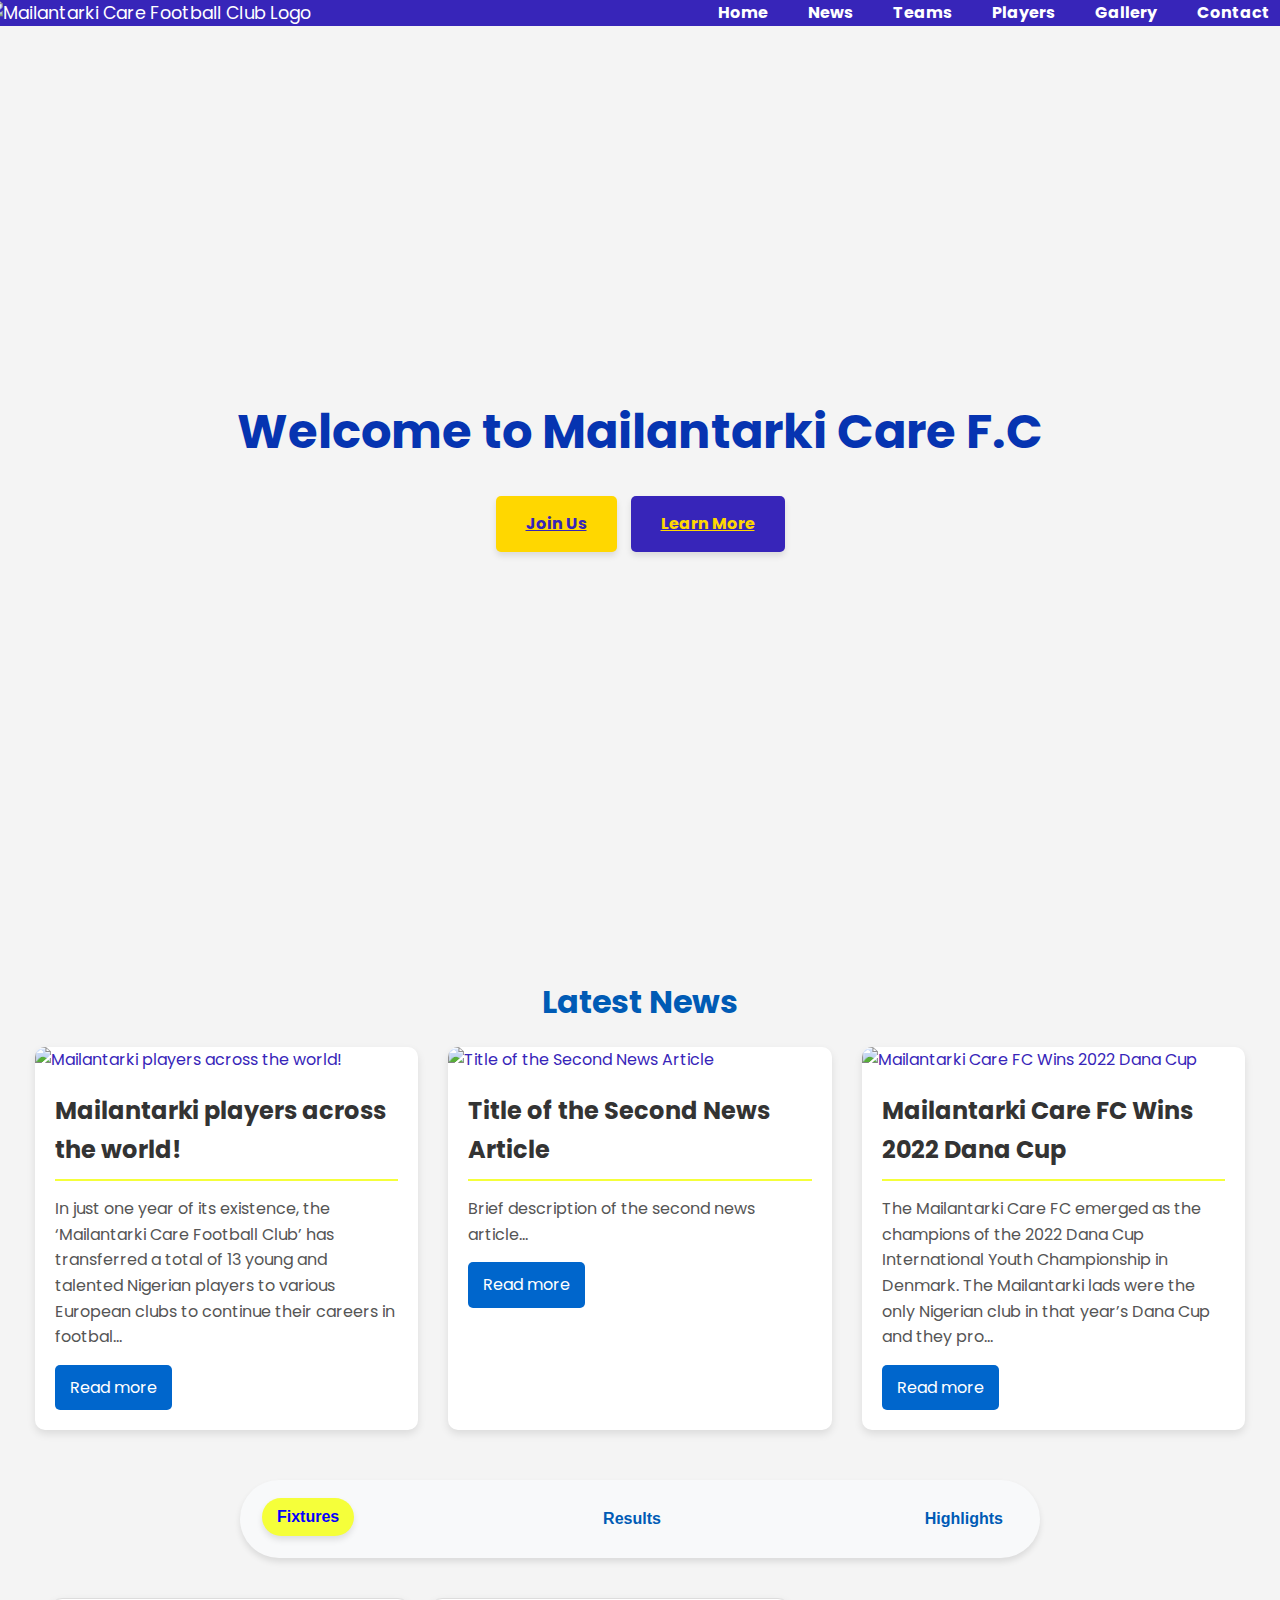
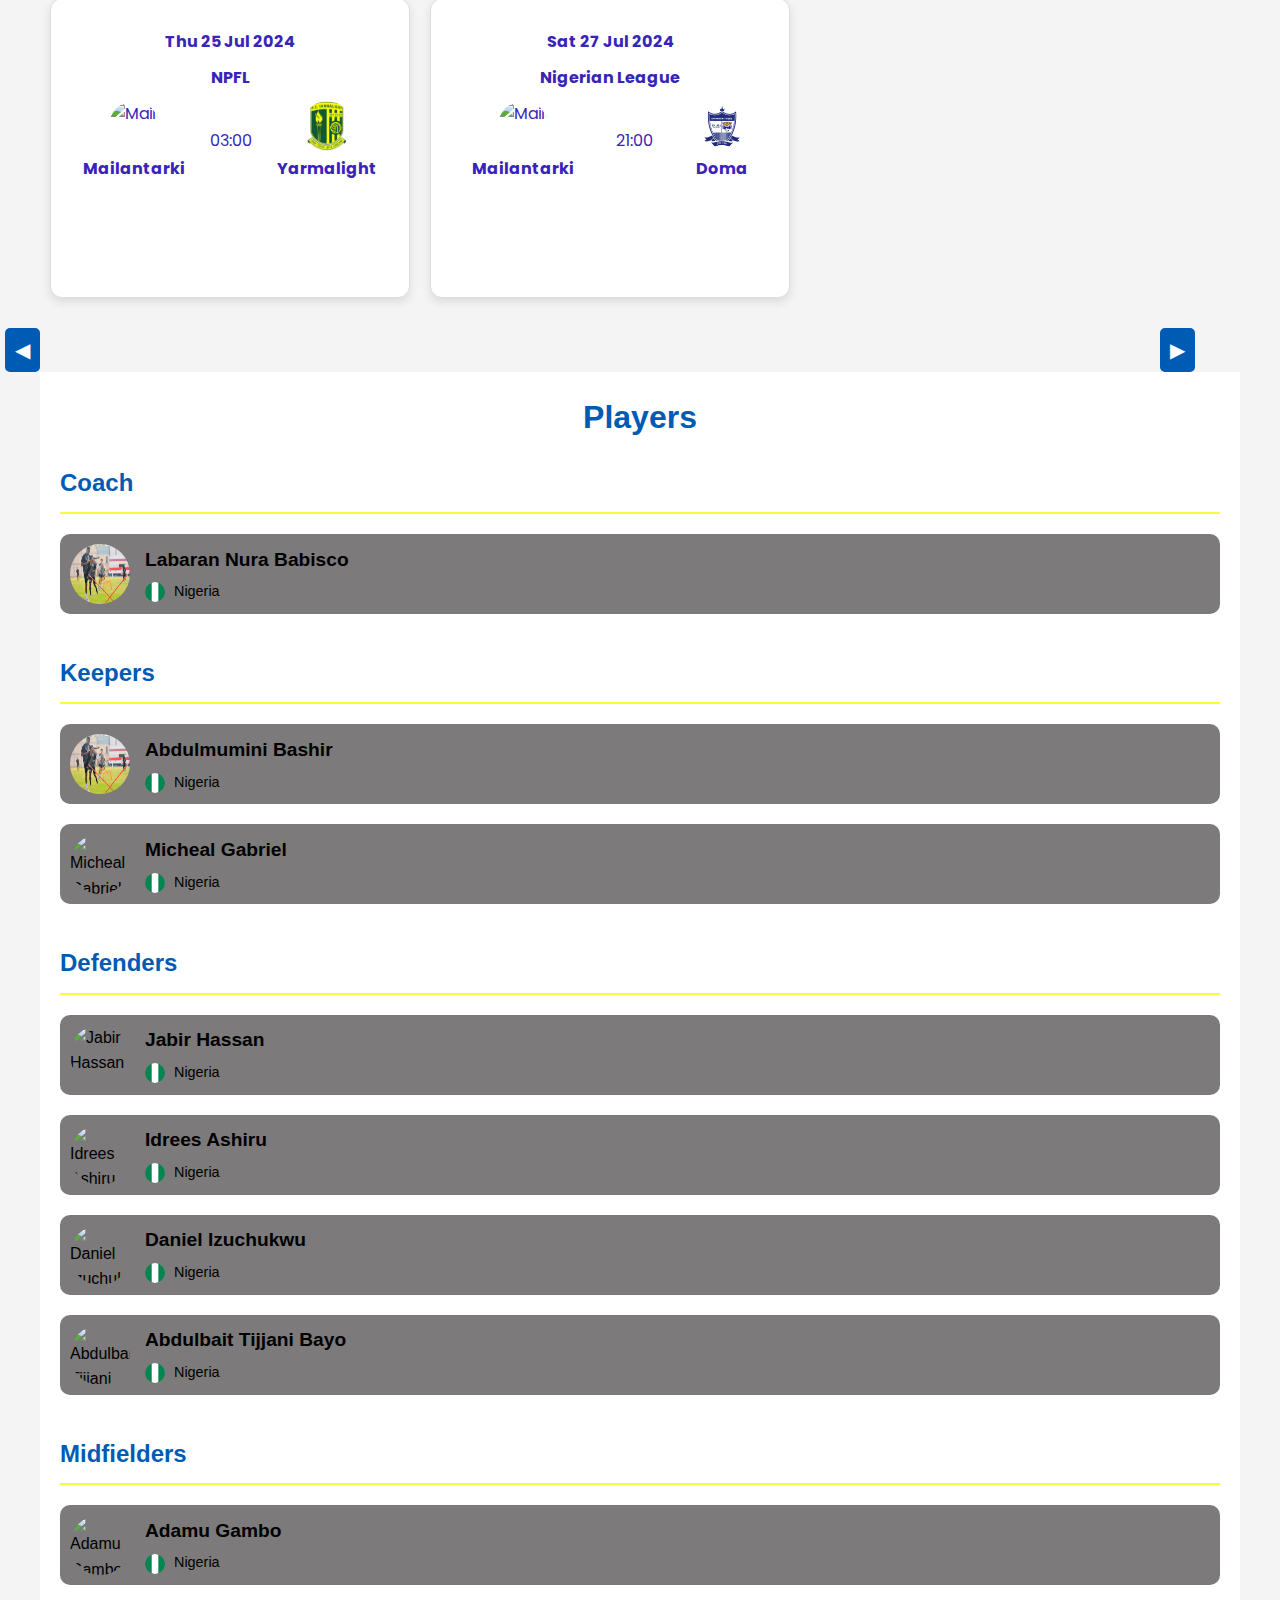
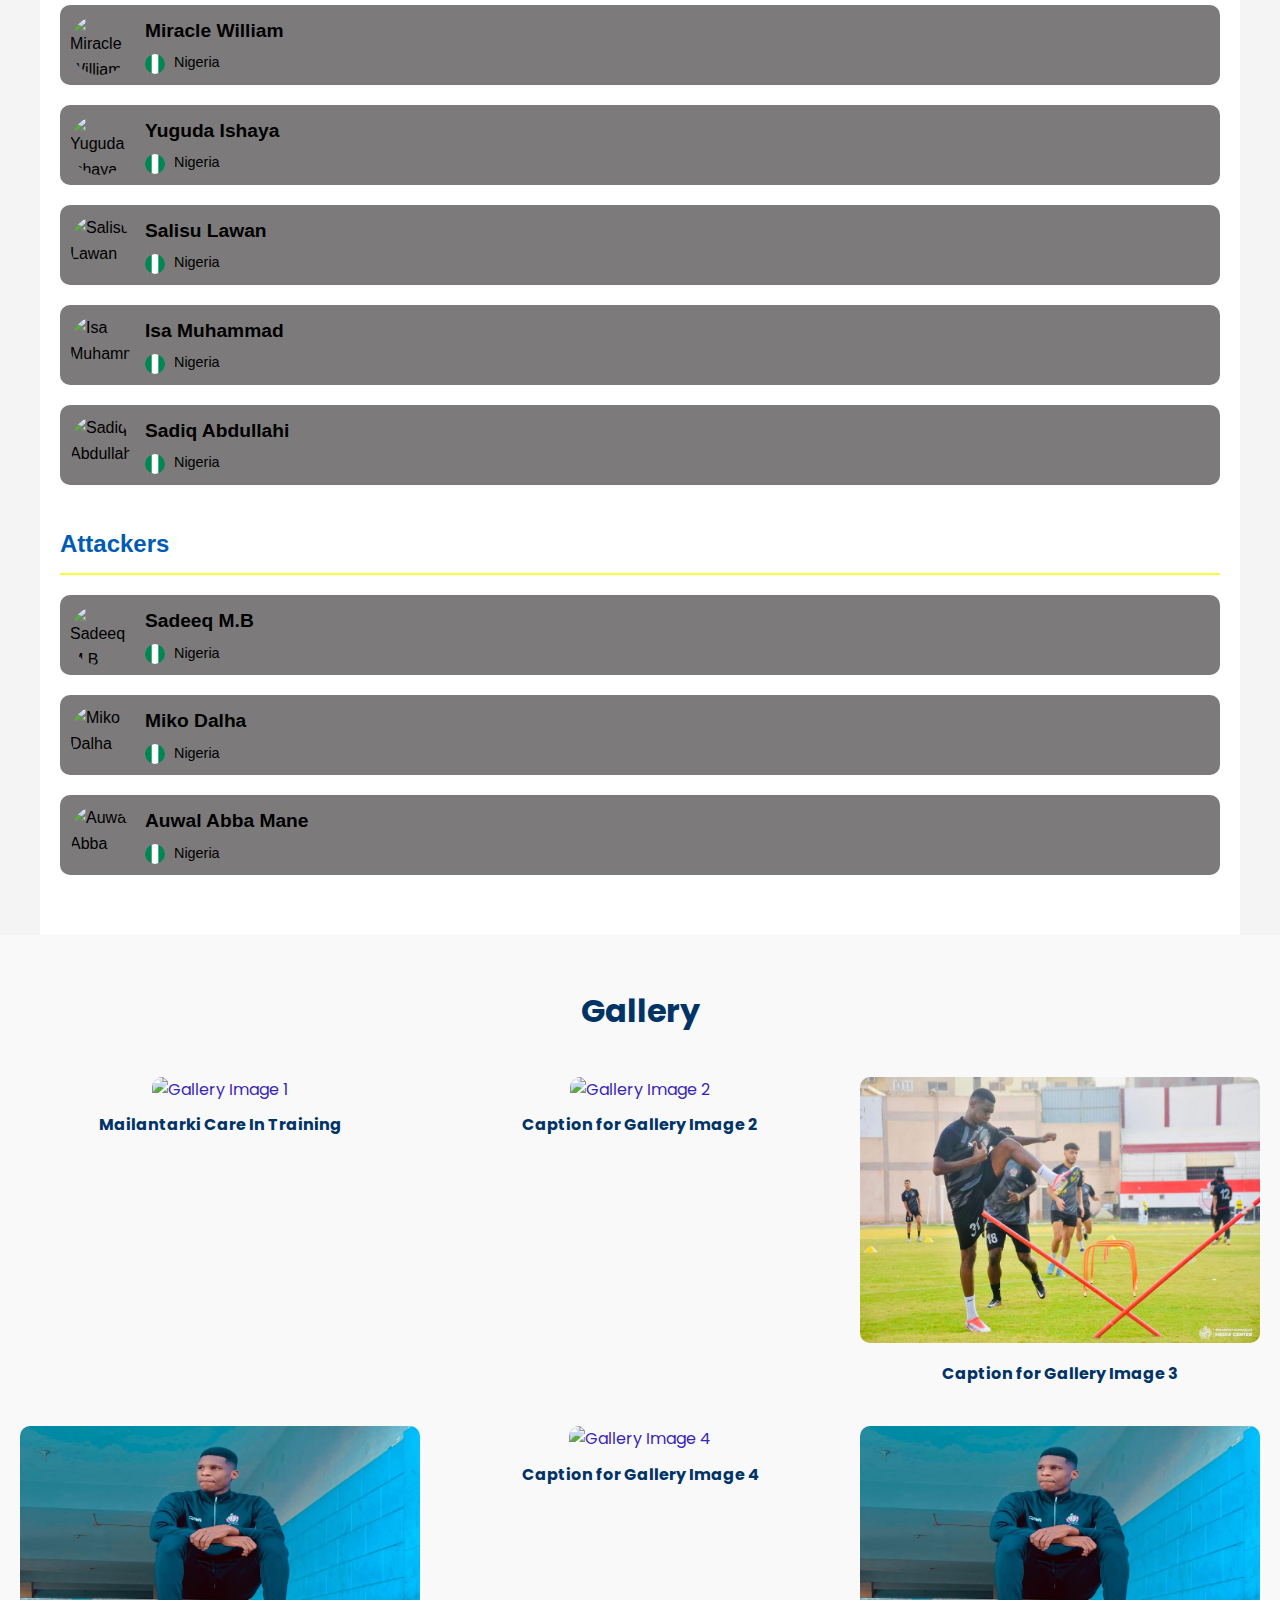
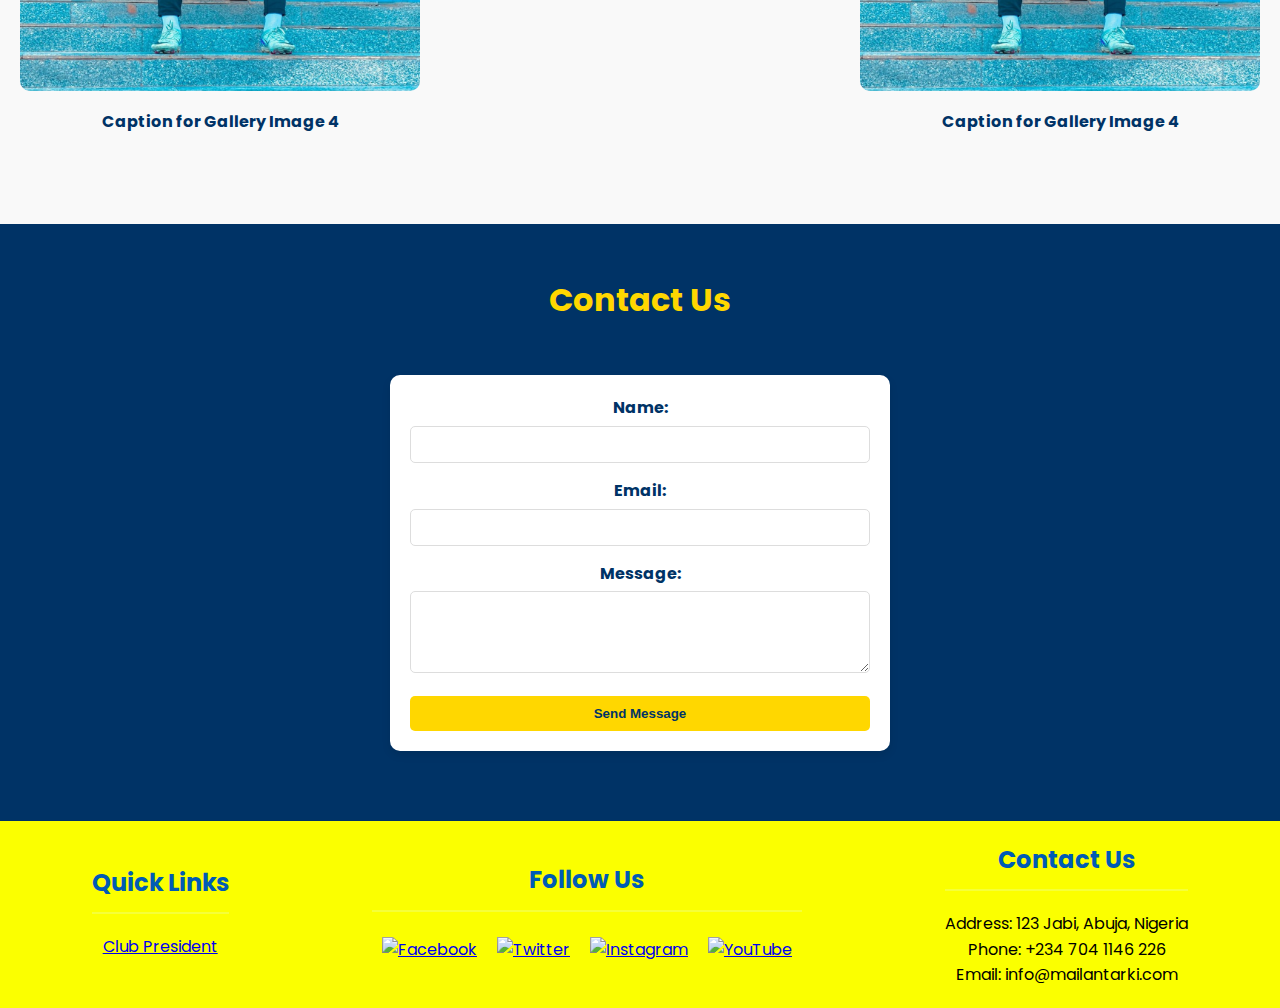
==== commit 8183aef6: "Update index.html" ====
--- a/index.html
+++ b/index.html
@@ -74,11 +74,11 @@
 <script>
     document.addEventListener("DOMContentLoaded", function() {
         const newsData = [
-        {
-    "title": "Mailantarki players across the world!",
-    "description": "In just one year of its existence, the ‘Mailantarki Care Football Club’ has transferred a total of 13 young and talented Nigerian players to various European clubs to continue their careers in football. Discover the inspiring journey of these rising stars.",
-    "image": "https://github.com/yarmajnr/mailantarki/blob/main/IMG-20230816-WA0027.jpg?raw=true",
-    "link": "article1.html"
+            {
+                "title": "Mailantarki players across the world!",
+                "description": "In just one year of its existence, the ‘Mailantarki Care Football Club’ has transferred a total of 13 young and talented Nigerian players to various European clubs to continue their careers in football. Discover the inspiring journey of these rising stars.",
+                "image": "bgeuros.png",
+                "link": "article1.html"
             },
             {
                 "title": "Title of the Second News Article",
@@ -89,7 +89,7 @@
             {
                 "title": "Mailantarki Care FC Wins 2022 Dana Cup",
                 "description": "The Mailantarki Care FC emerged as the champions of the 2022 Dana Cup International Youth Championship in Denmark. The Mailantarki lads were the only Nigerian club in that year’s Dana Cup and they produced an all-round unbeaten performance across their fixtures, scoring a record 40 goals. Emmanuel Micheal Papo scored the lone goal against Vibar FK of Norway in the final game at Nord Energy Arena Hjørring. Top performers included Miko Dalha, Abdulazeez Maiyadi, Auwal Abba, and young playmaker Ibrahim Sani. The team was expected in Oslo for the high-profile Norway Cup 2022.",
-                "image": "https://periscopenga.com/wp-content/uploads/2022/08/IMG-20220806-WA0023.jpg?raw=true",
+                "image": "danacup.jpg",
                 "link": "article3.html"
             }
         ];
@@ -133,175 +133,574 @@
 </script>
 
 
-    <section id="teams">
-        <h2>Our Teams</h2>
-        <div class="team-cards">
-            <div class="card">
-                <h3>Senior Team</h3>
-                <p>The senior team competes at the highest levels and includes some of the best talents in the region.</p>
-            </div>
-            <div class="card">
-                <h3>Youth Academy</h3>
-                <p>The Youth Academy nurtures the youngest players with a focus on skill development and love for the game.</p>
-            </div>
-        </div>
-    </section>
-
+<!-- Tabs Section -->
+<div class="tabs">
+    <button class="tab-button active" onclick="openTab('fixtures')">Fixtures</button>
+    <button class="tab-button" onclick="openTab('results')">Results</button>
+    <button class="tab-button" onclick="openTab('highlights')">Highlights</button>
+</div>
+
+<div class="tab-contents">
+    <div id="fixtures" class="tab-content active">
+        <div class="match">
+            <div class="match-date">Thu 25 Jul 2024</div>
+            <div class="match-league">NPFL</div>
+            <div class="match-teams">
+                <div class="team-container">
+                    <img src="mailantarkilogo.jpg" alt="Mailantarki Care F.C Logo" class="club-logo">
+                    <span class="team">Mailantarki</span>
+                </div>
+                <span class="score">03:00</span>
+                <div class="team-container">
+                    <img src="yarmalightlogo.png" alt="Yarmalight Logo" class="club-logo">
+                    <span class="team">Yarmalight</span>
+                </div>
+            </div>
+        </div>
+        <div class="match">
+            <div class="match-date">Sat 27 Jul 2024</div>
+            <div class="match-league">Nigerian League</div>
+            <div class="match-teams">
+                <div class="team-container">
+                    <img src="mailantarkilogo.jpg" alt="Mailantarki Care F.C Logo" class="club-logo">
+                    <span class="team">Mailantarki</span>
+                </div>
+                <span class="score">21:00</span>
+                <div class="team-container">
+                    <img src="domalogo.png" alt="Doma Logo" class="club-logo">
+                    <span class="team">Doma</span>
+                </div>
+            </div>
+        </div>
+        <!-- Add more match elements as needed -->
+    </div>
+
+    <div id="results" class="tab-content">
+        <div class="match">
+            <div class="match-date">Sun 19 May 2024</div>
+            <div class="match-league">Premier League</div>
+            <div class="match-teams">
+                <div class="team-container">
+                    <img src="mailantarkilogo.jpg" alt="Mailantarki Care F.C Logo" class="club-logo">
+                    <span class="team">Mailantarki</span>
+                </div>
+                <span class="score">2 - 1</span>
+                <div class="team-container">
+                    <img src="bournemouth-logo.png" alt="Bournemouth Logo" class="club-logo">
+                    <span class="team">Bournemouth</span>
+                </div>
+            </div>
+        </div>
+        <div class="match">
+            <div class="match-date">Thu 25 Jul 2024</div>
+            <div class="match-league">Friendly</div>
+            <div class="match-teams">
+                <div class="team-container">
+                    <img src="mailantarkilogo.jpg" alt="Mailantarki Care F.C Logo" class="club-logo">
+                    <span class="team">Mailantarki</span>
+                </div>
+                <span class="score">0 - 2</span>
+                <div class="team-container">
+                    <img src="wrexham-logo.png" alt="Wrexham Logo" class="club-logo">
+                    <span class="team">Wrexham</span>
+                </div>
+            </div>
+        </div>
+        <div class="match">
+            <div class="match-date">Sat 27 Jul 2024</div>
+            <div class="match-league">Friendly</div>
+            <div class="match-teams">
+                <div class="team-container">
+                    <img src="mailantarkilogo.jpg" alt="Mailantarki Care F.C Logo" class="club-logo">
+                    <span class="team">Mailantarki</span>
+                </div>
+                <span class="score">1 - 1</span>
+                <div class="team-container">
+                    <img src="domalogo.png" alt="Doma Logo" class="club-logo">
+                    <span class="team">Doma</span>
+                </div>
+            </div>
+        </div>
+        <!-- Add more match elements as needed -->
+    </div>
+
+    <div id="highlights" class="tab-content">
+        <div class="highlight">
+            <iframe width="560" height="315" src="https://www.youtube.com/embed/t5CAW3UKgYw?si=Tfb7ipQdBraadU8B" title="YouTube video player" frameborder="0" allow="accelerometer; autoplay; clipboard-write; encrypted-media; gyroscope; picture-in-picture; web-share" referrerpolicy="strict-origin-when-cross-origin" allowfullscreen></iframe>
+            <div class="caption">Highlight 1</div>
+        </div>
+        <div class="highlight">
+            <iframe width="560" height="315" src="https://www.youtube.com/embed/DFCLCRuhFYI?si=DFXlxJBwZMoS4fAY" title="YouTube video player" frameborder="0" allow="accelerometer; autoplay; clipboard-write; encrypted-media; gyroscope; picture-in-picture; web-share" referrerpolicy="strict-origin-when-cross-origin" allowfullscreen></iframe>
+            <div class="caption">Highlight 2</div>
+        </div>
+        <div class="highlight">
+            <iframe width="560" height="315" src="https://www.youtube.com/embed/DFCLCRuhFYI?si=DFXlxJBwZMoS4fAY" title="YouTube video player" frameborder="0" allow="accelerometer; autoplay; clipboard-write; encrypted-media; gyroscope; picture-in-picture; web-share" referrerpolicy="strict-origin-when-cross-origin" allowfullscreen></iframe>
+            <div class="caption">Highlight 3</div>
+        </div>
+    </div>
+    
+        
+
+        <!-- Add more highlight elements as needed -->
+    </div>
+</div>
+
+<!-- Arrows for scrolling within tab contents -->
+<div class="scroll-arrows">
+    <button class="scroll-arrow left" onclick="scrollLeft()">&#9664;</button>
+    <button class="scroll-arrow right" onclick="scrollRight()">&#9654;</button>
+</div>
+
+<script>
+function openTab(tabName) {
+    var i;
+    var x = document.getElementsByClassName("tab-content");
+    var buttons = document.getElementsByClassName("tab-button");
+    for (i = 0; i < x.length; i++) {
+        x[i].classList.remove("active");
+    }
+    for (i = 0; i < buttons.length; i++) {
+        buttons[i].classList.remove("active");
+    }
+    document.getElementById(tabName).classList.add("active");
+    document.querySelector(`button[onclick="openTab('${tabName}')"]`).classList.add("active");
+}
+
+function scrollLeft() {
+    const activeTab = document.querySelector('.tab-content.active');
+    activeTab.scrollBy({ left: -300, behavior: 'smooth' });
+}
+
+function scrollRight() {
+    const activeTab = document.querySelector('.tab-content.active');
+    activeTab.scrollBy({ left: 300, behavior: 'smooth' });
+}
+</script>
+
+<style>
+/* Tabs Section */
+.tabs {
+    background: url(tabbackgorund);
+    display: flex;
+    justify-content: space-between;
+    background-color: #f8f9fa;
+    padding: 20px;
+    box-shadow: 0 4px 6px rgba(0, 0, 0, 0.1);
+    border-radius: 50px;
+    margin-bottom: 20px;
+    max-width: 800px;
+    margin-left: auto;
+    margin-right: auto;
+}
+
+.tab-button {
+    background-color: #f8f9fa;
+    color: #005bb5;
+    padding: 10px 15px; /* Reduced padding */
+    margin: 0 2px; /* Reduced margin */
+    border: none;
+    border-radius: 25px;
+    cursor: pointer;
+    transition: background-color 0.3s, transform 0.3s;
+    font-weight: bold;
+    font-size: 16px;
+    box-shadow: none;
+}
+
+.tab-button.active {
+    color: #0400ff;
+    background-color: rgb(245, 255, 58);
+    box-shadow: 0 4px 6px rgba(0, 0, 0, 0.1);
+    transform: translateY(-2px);
+}
+
+.tab-button:hover {
+    background-color: rgb(255, 255, 255);
+    transform: translateY(-2px);
+}
+
+.tab-contents {
+    display: flex;
+    flex-direction: column;
+    align-items: center;
+    width: 100%;
+    padding: 10px;
+    position: relative;
+    overflow: hidden;
+}
+
+.tab-content {
+    display: none;
+    width: 100%;
+    max-width: 1200px;
+    overflow-x: auto;
+    white-space: nowrap;
+    scroll-behavior: smooth;
+}
+
+.tab-content.active {
+    display: flex;
+    justify-content: flex-start;
+    flex-wrap: nowrap;
+}
+
+.match, .highlight {
+    background-color: #fff;
+    border: 1px solid #ddd;
+    padding: 20px;
+    margin: 10px;
+    text-align: center;
+    flex: 0 0 30%;
+    box-shadow: 0 4px 10px rgba(0, 0, 0, 0.1);
+    border-radius: 12px;
+    transition: transform 0.3s, box-shadow 0.3s;
+    width: 300px; /* Fixed width for all boxes */
+    height: 300px; /* Fixed height for all boxes */
+}
+
+.highlight iframe {
+    width: 100%;
+    height: 100%;
+}
+
+.match:hover, .highlight:hover {
+    transform: translateY(-5px);
+    box-shadow: 0 8px 16px rgba(0, 0, 0, 0.2);
+}
+
+.match-date, .match-league, .caption {
+    font-size: 16px;
+    margin: 10px 0;
+    font-weight: bold;
+}
+
+.match-teams {
+    display: flex;
+    justify-content: space-around;
+    align-items: center;
+    margin: 10px 0;
+}
+
+.team-container {
+    display: flex;
+    flex-direction: column;
+    align-items: center;
+}
+
+.club-logo {
+    width: 50px;
+    height: 50px;
+    margin-bottom: 5px;
+    border-radius: 50%;
+}
+
+.team {
+    font-size: 16px;
+    font-weight: bold;
+}
+
+.scroll-arrows {
+    display: flex;
+    justify-content: space-between;
+    width: 100%;
+    max-width: 1200px;
+    margin-top: 10px;
+}
+
+.scroll-arrow {
+    background-color: #005bb5;
+    color: #fff;
+    border: none;
+    padding: 10px;
+    border-radius: 5px; /* Changed to square/rectangular form */
+    cursor: pointer;
+    transition: background-color 0.3s, transform 0.3s;
+    font-size: 20px;
+    margin: 0 5px; /* Close to each other */
+}
+
+.scroll-arrow:hover {
+    background-color: #004494;
+    transform: translateY(-2px);
+}
+
+/* Fixtures Section */
+.fixtures-section {
+    position: relative;
+    padding: 20px;
+    background-color: #f9f9f9;
+    font-family: 'Verdana', sans-serif;
+}
+
+.fixtures-controls {
+    display: flex;
+    justify-content: space-between;
+    margin-bottom: 10px;
+}
+
+.fixtures {
+    display: flex;
+    gap: 20px;
+}
+
+.fixture-card {
+    background-color: white;
+    border-radius: 10px;
+    padding: 15px;
+    box-shadow: 0 2px 4px rgba(0, 0, 0, 0.1);
+    flex: 1;
+    text-align: center;
+}
+
+.fixture-date,
+.fixture-type {
+    font-weight: bold;
+    margin-bottom: 10px;
+}
+
+.fixture-info {
+    display: flex;
+    align-items: center !important;
+    justify-content: space-between;
+    margin-bottom: 15px;
+}
+
+.club-info {
+    text-align: center;
+}
+
+.fixture-club-logo {
+    width: 50px;
+    height: 50px;
+    border-radius: 50%;
+}
+
+.club-name {
+    margin-top: 5px;
+    font-size: 14px;
+}
+
+.match-time {
+    font-size: 18px;
+    font-weight: bold;
+}
+
+.match-centre {
+    background-color: #0033cc;
+    color: white;
+    border: none;
+    padding: 10px 20px;
+    border-radius: 5px;
+    cursor: pointer;
+}
+
+.match-centre:hover {
+    background-color: #0022aa;
+}
+
+</style>
+
+
+
+<!--Players Section-->
     <section id="players">
         <h2>Players</h2>
-        
+    
         <!-- Coach -->
         <div class="player-category">
             <h3>Coach</h3>
             <div class="player-list">
                 <div class="player-card" data-details="Age: 50 | Country: Nigeria">
-                    <img src="coach.jpg" alt="Sulaiman Kalala">
-                    <h4>Labaran Nura Babisco</h4>
-                    <p>
-                        <img src="naija.png" alt="Spain" class="country-icon"> Nigeria
-                    </p>
-                </div>
-            </div>
-        </div>
-        
+                    <img src="auwaluluegypt.jpg" alt="Labaran Nura Babisco" class="player-icon">
+                    <div class="player-info">
+                        <h4>Labaran Nura Babisco</h4>
+                        <p>
+                            <img src="nigeria.png" alt="Nigeria" class="country-icon"> Nigeria
+                        </p>
+                    </div>
+                    
+                </div>
+            </div>
+        </div>
+    
         <!-- Keepers -->
         <div class="player-category">
             <h3>Keepers</h3>
             <div class="player-list">
                 <div class="player-card" data-details="Height: 6'2 | Age: 35 | Country: Nigeria">
-                    <img src="keeper1.jpg" alt="Abdulmumini Bashir">
-                    <h4>Abdulmumini Bashir</h4>
-                    <p>
-                        <img src="nigeria.png" alt="nigeria" class="country-icon"> Nigeria
-                    </p>
-                </div>
-                <div class="player-card" data-details="Height: 6'1 | Age: 28 | Country: Germany">
-                    <img src="keeper2.jpg" alt="Micheal Gabriel">
-                    <h4>Micheal Gabriel</h4>
-                    <p>
-                        <img src="nigeria.png" alt="Nigeria" class="country-icon"> Nigeria
-                    </p>
-                </div>
-            </div>
-        </div>
-        
+                    <img src="auwaluluegypt.jpg" alt="Abdulmumini Bashir" class="player-icon">
+                    <div class="player-info">
+                        <h4>Abdulmumini Bashir</h4>
+                        <p>
+                            <img src="nigeria.png" alt="Nigeria" class="country-icon"> Nigeria
+                        </p>
+                    </div>
+                    
+                </div>
+                <div class="player-card" data-details="Height: 6'1 | Age: 28 | Country: Nigeria">
+                    <img src="keeper2.jpg" alt="Micheal Gabriel" class="player-icon">
+                    <div class="player-info">
+                        <h4>Micheal Gabriel</h4>
+                        <p>
+                            <img src="nigeria.png" alt="Nigeria" class="country-icon"> Nigeria
+                        </p>
+                    </div>
+                    
+                </div>
+            </div>
+        </div>
+    
         <!-- Defenders -->
-<div class="player-category">
-    <h3>Defenders</h3>
-    <div class="player-list">
-        <div class="player-card" data-details="Height: 5'10 | Age: 31 | Country: nigeria">
-            <img src="defender1.jpg" alt="Jabir Hassan">
-            <h4>Jabir Hassan</h4>
-            <p>
-                <img src="nigeria.png" alt="Nigeria" class="country-icon"> Nigeria
-            </p>
-        </div>
-        <div class="player-card" data-details="Height: 6'2 | Age: 29 | Country: nigeria">
-            <img src="defender2.jpg" alt="Idrees Ashiru">
-            <h4>Idrees Ashiru</h4>
-            <p>
-                <img src="nigeria.png" alt="Nigeria" class="country-icon"> Nigeria
-            </p>
-        </div>
-        <div class="player-card" data-details="Height: 6'0 | Age: 26 | Country: Nigeria">
-            <img src="defender3.jpg" alt="Daniel Izuchukwu">
-            <h4>Daniel Izuchukwu</h4>
-            <p>
-                <img src="nigeria.png" alt="Nigeria" class="country-icon"> Nigeria
-            </p>
-        </div>
-        <div class="player-card" data-details="Height: 6'2 | Age: 26 | Country: Nigeria">
-            <img src="defender5.jpg" alt="Abdulbait Tijjani Bayo">
-            <h4>Abdulbait Tijjani Bayo</h4>
-            <p>
-                <img src="nigeria.png" alt="Nigeria" class="country-icon"> Nigeria
-            </p>
-        </div>
-    </div>
-</div>
-
-        
+        <div class="player-category">
+            <h3>Defenders</h3>
+            <div class="player-list">
+                <div class="player-card" data-details="Height: 5'10 | Age: 31 | Country: Nigeria">
+                    <img src="defender1.jpg" alt="Jabir Hassan" class="player-icon">
+                    <div class="player-info">
+                        <h4>Jabir Hassan</h4>
+                        <p>
+                            <img src="nigeria.png" alt="Nigeria" class="country-icon"> Nigeria
+                        </p>
+                    </div>
+                    
+                </div>
+                <div class="player-card" data-details="Height: 6'2 | Age: 29 | Country: Nigeria">
+                    <img src="defender2.jpg" alt="Idrees Ashiru" class="player-icon">
+                    <div class="player-info">
+                        <h4>Idrees Ashiru</h4>
+                        <p>
+                            <img src="nigeria.png" alt="Nigeria" class="country-icon"> Nigeria
+                        </p>
+                    </div>
+                    
+                </div>
+                <div class="player-card" data-details="Height: 6'0 | Age: 26 | Country: Nigeria">
+                    <img src="defender3.jpg" alt="Daniel Izuchukwu" class="player-icon">
+                    <div class="player-info">
+                        <h4>Daniel Izuchukwu</h4>
+                        <p>
+                            <img src="nigeria.png" alt="Nigeria" class="country-icon"> Nigeria
+                        </p>
+                    </div>
+                    
+                </div>
+                <div class="player-card" data-details="Height: 6'2 | Age: 26 | Country: Nigeria">
+                    <img src="defender5.jpg" alt="Abdulbait Tijjani Bayo" class="player-icon">
+                    <div class="player-info">
+                        <h4>Abdulbait Tijjani Bayo</h4>
+                        <p>
+                            <img src="nigeria.png" alt="Nigeria" class="country-icon"> Nigeria
+                        </p>
+                    </div>
+                    
+                </div>
+            </div>
+        </div>
+    
         <!-- Midfielders -->
-<div class="player-category">
-    <h3>Midfielders</h3>
-    <div class="player-list">
-        <div class="player-card" data-details="Height: 5'11 | Age: 30 | Country: Nigeria">
-            <img src="midfielder1.jpg" alt="Adamu Gambo">
-            <h4>Adamu Gambo</h4>
-            <p>
-                <img src="nigeria.png" alt="Nigeria" class="country-icon"> Nigeria
-            </p>
-        </div>
-        <div class="player-card" data-details="Height: 5'9 | Age: 29 | Country: Nigeria">
-            <img src="midfielder2.jpg" alt="Miracle William">
-            <h4>Miracle William</h4>
-            <p>
-                <img src="nigeria.png" alt="Nigeria" class="country-icon"> Nigeria
-            </p>
-        </div>
-        <div class="player-card" data-details="Height: 6'0 | Age: 24 | Country: Nigeria">
-            <img src="midfielder3.jpg" alt="Rodri">
-            <h4>Yuguda Ishaya</h4>
-            <p>
-                <img src="nigeria.png" alt="Nigeria" class="country-icon"> Nigeria
-            </p>
-        </div>
-        <div class="player-card" data-details="Height: 5'11 | Age: 27 | Country: Nigeria">
-            <img src="midfielder4.jpg" alt="Salisu Lawan">
-            <h4>Salisu Lawan</h4>
-            <p>
-                <img src="nigeria.png" alt="nigeria" class="country-icon"> Nigeria
-            </p>
-        </div>
-        <div class="player-card" data-details="Height: 5'10 | Age: 30 | Country: Nigeria">
-            <img src="midfielder5.jpg" alt="Isa Muhammad">
-            <h4>Isa Muhammad</h4>
-            <p>
-                <img src="nigeria.png" alt="Nigeria" class="country-icon"> Nigeria
-            </p>
-        </div>
-        <div class="player-card" data-details="Height: 6'1 | Age: 25 | Country: Nigeria">
-            <img src="midfielder6.jpg" alt="Sadiq Abdullahi">
-            <h4>Sadiq Abdullahi</h4>
-            <p>
-                <img src="nigeria.png" alt="Nigeria" class="country-icon"> Nigeria
-            </p>
-        </div>
-    </div>
-</div>
-
-        
+        <div class="player-category">
+            <h3>Midfielders</h3>
+            <div class="player-list">
+                <div class="player-card" data-details="Height: 5'11 | Age: 30 | Country: Nigeria">
+                    <img src="midfielder1.jpg" alt="Adamu Gambo" class="player-icon">
+                    <div class="player-info">
+                        <h4>Adamu Gambo</h4>
+                        <p>
+                            <img src="nigeria.png" alt="Nigeria" class="country-icon"> Nigeria
+                        </p>
+                    </div>
+                    
+                </div>
+                <div class="player-card" data-details="Height: 5'9 | Age: 29 | Country: Nigeria">
+                    <img src="midfielder2.jpg" alt="Miracle William" class="player-icon">
+                    <div class="player-info">
+                        <h4>Miracle William</h4>
+                        <p>
+                            <img src="nigeria.png" alt="Nigeria" class="country-icon"> Nigeria
+                        </p>
+                    </div>
+                    
+                </div>
+                <div class="player-card" data-details="Height: 6'0 | Age: 24 | Country: Nigeria">
+                    <img src="midfielder3.jpg" alt="Yuguda Ishaya" class="player-icon">
+                    <div class="player-info">
+                        <h4>Yuguda Ishaya</h4>
+                        <p>
+                            <img src="nigeria.png" alt="Nigeria" class="country-icon"> Nigeria
+                        </p>
+                    </div>
+                    
+                </div>
+                <div class="player-card" data-details="Height: 5'11 | Age: 27 | Country: Nigeria">
+                    <img src="midfielder4.jpg" alt="Salisu Lawan" class="player-icon">
+                    <div class="player-info">
+                        <h4>Salisu Lawan</h4>
+                        <p>
+                            <img src="nigeria.png" alt="Nigeria" class="country-icon"> Nigeria
+                        </p>
+                    </div>
+                    
+                </div>
+                <div class="player-card" data-details="Height: 5'10 | Age: 30 | Country: Nigeria">
+                    <img src="midfielder5.jpg" alt="Isa Muhammad" class="player-icon">
+                    <div class="player-info">
+                        <h4>Isa Muhammad</h4>
+                        <p>
+                            <img src="nigeria.png" alt="Nigeria" class="country-icon"> Nigeria
+                        </p>
+                    </div>
+                    
+                </div>
+                <div class="player-card" data-details="Height: 6'1 | Age: 25 | Country: Nigeria">
+                    <img src="midfielder6.jpg" alt="Sadiq Abdullahi" class="player-icon">
+                    <div class="player-info">
+                        <h4>Sadiq Abdullahi</h4>
+                        <p>
+                            <img src="nigeria.png" alt="Nigeria" class="country-icon"> Nigeria
+                        </p>
+                    </div>
+                    
+                </div>
+            </div>
+        </div>
+    
         <!-- Attackers -->
-<div class="player-category">
-    <h3>Attackers</h3>
-    <div class="player-list">
-        <div class="player-card" data-details="Height: 5'8 | Age: 33 | Country: Nigeria">
-            <img src="messi.jpg" alt="Sadeeq M.B">
-            <h4>Sadeeq M.B</h4>
-            <p>
-                <img src="argentina.png" alt="Argentina" class="country-icon"> Nigeria
-            </p>
-        </div>
-        <div class="player-card" data-details="Height: 6'2 | Age: 35 | Country: Nigeria">
-            <img src="ronaldo.jpg" alt="Miko Dalha">
-            <h4>Miko Dalha</h4>
-            <p>
-                <img src="portugal.png" alt="Nigeria" class="country-icon"> Nigeria
-            </p>
-        </div>
-        <div class="player-card" data-details="Height: 5'10 | Age: 28 | Country: Nigeria">
-            <img src="neymar.jpg" alt="Auwal Abba Mane">
-            <h4>Auwal Abba Mane</h4>
-            <p>
-                <img src="brazil.png" alt="Nigeria" class="country-icon"> Nigeria
-            </p>
-        </div>
-    </div>
-</div>
-
-
+        <div class="player-category">
+            <h3>Attackers</h3>
+            <div class="player-list">
+                <div class="player-card" data-details="Height: 5'8 | Age: 33 | Country: Nigeria">
+                    <img src="attacker1.jpg" alt="Sadeeq M.B" class="player-icon">
+                    <div class="player-info">
+                        <h4>Sadeeq M.B</h4>
+                        <p>
+                            <img src="nigeria.png" alt="Nigeria" class="country-icon"> Nigeria
+                        </p>
+                    </div>
+                    
+                </div>
+                <div class="player-card" data-details="Height: 6'2 | Age: 35 | Country: Nigeria">
+                    <img src="attacker2.jpg" alt="Miko Dalha" class="player-icon">
+                    <div class="player-info">
+                        <h4>Miko Dalha</h4>
+                        <p>
+                            <img src="nigeria.png" alt="Nigeria" class="country-icon"> Nigeria
+                        </p>
+                    </div>
+                    
+                </div>
+                <div class="player-card" data-details="Height: 5'10 | Age: 28 | Country: Nigeria">
+                    <img src="attacker3.jpg" alt="Auwal Abba Mane" class="player-icon">
+                    <div class="player-info">
+                        <h4>Auwal Abba Mane</h4>
+                        <p>
+                            <img src="nigeria.png" alt="Nigeria" class="country-icon"> Nigeria
+                        </p>
+                    </div>
+                    
+                </div>
+            </div>
+        </div>
     </section>
-    
     
     <!-- Modal -->
     <div class="modal" id="playerModal">
@@ -311,38 +710,40 @@
             <p id="modalPlayerDetails"></p>
         </div>
     </div>
+    
     <script>
     document.addEventListener("DOMContentLoaded", function() {
-    const cards = document.querySelectorAll('.player-card');
-    const modal = document.querySelector('#playerModal');
-    const modalPlayerName = document.querySelector('#modalPlayerName');
-    const modalPlayerDetails = document.querySelector('#modalPlayerDetails');
-    const closeBtn = document.querySelector('.close-btn');
-
-    cards.forEach(card => {
-        card.addEventListener('click', () => {
-            const playerName = card.querySelector('h4').innerText;
-            const playerDetails = card.getAttribute('data-details');
-
-            modalPlayerName.innerText = playerName;
-            modalPlayerDetails.innerText = playerDetails;
-
-            modal.style.display = 'flex';
+        const cards = document.querySelectorAll('.player-card');
+        const modal = document.querySelector('#playerModal');
+        const modalPlayerName = document.querySelector('#modalPlayerName');
+        const modalPlayerDetails = document.querySelector('#modalPlayerDetails');
+        const closeBtn = document.querySelector('.close-btn');
+    
+        cards.forEach(card => {
+            card.addEventListener('click', () => {
+                const playerName = card.querySelector('h4').innerText;
+                const playerDetails = card.getAttribute('data-details');
+    
+                modalPlayerName.innerText = playerName;
+                modalPlayerDetails.innerText = playerDetails;
+    
+                modal.style.display = 'flex';
+            });
+        });
+    
+        closeBtn.addEventListener('click', () => {
+            modal.style.display = 'none';
+        });
+    
+        window.addEventListener('click', (e) => {
+            if (e.target === modal) {
+                modal.style.display = 'none';
+            }
         });
     });
-
-    closeBtn.addEventListener('click', () => {
-        modal.style.display = 'none';
-    });
-
-    window.addEventListener('click', (e) => {
-        if (e.target === modal) {
-            modal.style.display = 'none';
-        }
-    });
-});
-
     </script>
+    
+
     
     <section id="gallery">
         <h2>Gallery</h2>
@@ -356,11 +757,19 @@
                 <p class="caption">Caption for Gallery Image 2</p>
             </div>
             <div class="gallery-item">
-                <img src="gallery3.jpg" alt="Gallery Image 3">
+                <img src="auwaluluegypt.jpg" alt="Gallery Image 3">
                 <p class="caption">Caption for Gallery Image 3</p>
             </div>
             <div class="gallery-item">
-                <img src="gallery4.jpg" alt="Gallery Image 4">
+                <img src="auwaluluegypt2.jpg" alt="Gallery Image 4">
+                <p class="caption">Caption for Gallery Image 4</p>
+            </div>
+            <div class="gallery-item">
+                <img src="redsquad.jpg" alt="Gallery Image 4">
+                <p class="caption">Caption for Gallery Image 4</p>
+            </div>
+            <div class="gallery-item">
+                <img src="auwaluluegypt2.jpg" alt="Gallery Image 4">
                 <p class="caption">Caption for Gallery Image 4</p>
             </div>
         </div>
@@ -384,7 +793,7 @@
         }
     
         #gallery h2 {
-            margin-bottom: 30px;
+            margin-bottom: 20px;
             font-size: 2rem;
             color: #003366;
         }
@@ -392,8 +801,8 @@
         .gallery-content {
             display: flex;
             flex-wrap: wrap;
-            gap: 10px;
-            padding: 10px;
+            gap: 20px;
+            padding: 20px;
         }
     
         .gallery-item {
@@ -552,28 +961,54 @@
     </script>
 
 
-    <section id="contact">
-        <h2>Contact Us</h2>
-        <div class="contact-content">
-            <div class="envelope">
-                <form action="#" method="POST" class="contact-form">
-                    <div class="form-group">
-                        <label for="name">Name:</label>
-                        <input type="text" id="name" name="name" required>
-                    </div>
-                    <div class="form-group">
-                        <label for="email">Email:</label>
-                        <input type="email" id="email" name="email" required>
-                    </div>
-                    <div class="form-group">
-                        <label for="message">Message:</label>
-                        <textarea id="message" name="message" rows="4" required></textarea>
-                    </div>
-                    <button type="submit" class="btn-yellow">Send Message</button>
-                </form>
-            </div>
-        </div>
-    </section>
+<section id="contact">
+    <h2>Contact Us</h2>
+    <div class="contact-content">
+        <div class="envelope">
+            <form action="https://formspree.io/f/xkgwnjnd" method="POST" class="contact-form">
+                <div class="form-group">
+                    <label for="name">Name:</label>
+                    <input type="text" id="name" name="name" required>
+                </div>
+                <div class="form-group">
+                    <label for="email">Email:</label>
+                    <input type="email" id="email" name="email" required>
+                </div>
+                <div class="form-group">
+                    <label for="message">Message:</label>
+                    <textarea id="message" name="message" rows="4" required></textarea>
+                </div>
+                <button type="submit" class="btn-yellow">Send Message</button>
+            </form>
+        </div>
+    </div>
+</section>
+
+<script>
+    // Contact Form Submission
+    const contactForm = document.querySelector('#contact form');
+    contactForm.addEventListener('submit', (e) => {
+        e.preventDefault();
+        fetch(contactForm.action, {
+            method: 'POST',
+            body: new FormData(contactForm),
+            headers: {
+                'Accept': 'application/json'
+            }
+        })
+        .then(response => {
+            if (response.ok) {
+                alert('Thank you for your message!');
+                contactForm.reset();
+            } else {
+                alert('Oops! There was a problem submitting your form');
+            }
+        })
+        .catch(error => {
+            alert('Oops! There was a problem submitting your form');
+        });
+    });
+</script>
     
         <script>
             document.addEventListener('DOMContentLoaded', () => {
--- a/styles.css
+++ b/styles.css
@@ -5,10 +5,31 @@
 }
 
 body {
-    font-family: Arial, sans-serif;
+    font-family: 'Poppins', sans-serif;
     line-height: 1.6;
     background-color: #f4f4f4;
     color: #3725B9;
+}
+
+/* Custom Scrollbar Styles */
+body::-webkit-scrollbar {
+    width: 8px; /* Width of the scrollbar */
+}
+
+/* Track */
+body::-webkit-scrollbar-track {
+    background: #0400ff; /* Color of the track */
+}
+
+/* Handle */
+body::-webkit-scrollbar-thumb {
+    background: #f6ff00; /* Color of the handle */
+    border-radius: 6px; /* Rounded corners for the handle */
+}
+
+/* Handle on hover */
+body::-webkit-scrollbar-thumb:hover {
+    background: #000000; /* Darker color on hover */
 }
 
 header {
@@ -204,221 +225,241 @@
     }
 }
 
-/* Teams Section */
-#teams {
-    background-color: #f9f9f9;
-    color: #3725B9;
-    padding: 50px 20px;
+/* Tabs Section */
+
+
+/* Smooth Scrollbar */
+.tab-content {
+    scrollbar-width: thin;
+    scrollbar-color: #0072ce #f8f9fa;
+}
+
+.tab-content::-webkit-scrollbar {
+    height: 8px;
+}
+
+.tab-content::-webkit-scrollbar-track {
+    background: #f8f9fa;
+    border-radius: 8px;
+}
+
+.tab-content::-webkit-scrollbar-thumb {
+    background-color: #0072ce;
+    border-radius: 8px;
+    border: 2px solid #f8f9fa;
+    transition: background-color 0.3s;
+}
+
+.tab-content::-webkit-scrollbar-thumb:hover {
+    background-color: #005bb5;
+}
+
+
+
+
+
+/* Players Section */
+
+#players {
+    background-color: #ffffff;
+    font-family: Verdana, sans-serif;
+    padding: 20px;
+    max-width: 1200px;
+    margin: 0 auto;
+}
+
+h2 {
     text-align: center;
-}
-
-.team-cards {
-    display: flex;
-    justify-content: space-around;
-    flex-wrap: wrap;
-}
-
-.team-cards .card {
-    background: white;
-    margin: 10px;
-    padding: 20px;
-    max-width: 300px;
-    text-align: center;
-    box-shadow: 0 4px 8px rgba(0, 0, 0, 0.1);
-    transition: transform 0.3s ease;
-}
-
-.team-cards .card:hover {
+    margin-bottom: 20px;
+    font-size: 2em;
+    color: #005bb5; /* Blue color */
+}
+
+.player-category {
+    margin-bottom: 40px;
+}
+
+h3 {
+    font-size: 1.5em;
+    color: #005bb5; /* Blue color */
+    border-bottom: 2px solid #f5ff3a; /* Yellow color */
+    padding-bottom: 10px;
+    margin-bottom: 20px;
+}
+
+.player-list {
+    display: flex;
+    flex-direction: column;
+    gap: 20px;
+    justify-content: center;
+}
+
+.player-card {
+    width: 100%;
+    max-width: 100%;
+    display: flex;
+    align-items: center;
+    background-color: #7c7a7a; /* Blue color */
+    border-radius: 10px;
+    padding: 10px;
+    transition: transform 0.3s;
+    cursor: pointer;
+    color: #000000;
+}
+
+.player-card img.player-icon {
+    width: 60px;
+    height: 60px;
+    border-radius: 50%;
+    margin-right: 15px;
+}
+
+.player-card .player-info h4 {
+    font-size: 1.2em;
+    margin-bottom: 5px;
+    font-weight: bold;
+}
+
+.player-card .player-info p {
+    font-size: 0.9em;
+    color: #000000; /* Yellow color */
+    margin-bottom: 0;
+}
+
+.player-card img.country-icon {
+    width: 20px;
+    height: 20px;
+    border-radius: 50%;
+    vertical-align: middle;
+    margin-right: 5px;
+}
+
+.player-card:hover {
     transform: scale(1.05);
 }
 
-/* Players section */
-#players {
-    padding: 20px;
-    background-color: #ffffff; /* White background */
-}
-
-.player-category {
-    margin-bottom: 30px;
-}
-
-.player-category h3 {
-    font-size: 1.5em;
-    margin-bottom: 10px;
-    color: #3725B9; /* Blue color for headings */
-}
-
-.player-list {
-    display: flex;
-    flex-wrap: wrap;
-    gap: 10px;
-}
-
-.player-card {
-    background: #f4f4f4; /* Light gray background */
-    border-radius: 10px;
-    overflow: hidden;
-    box-shadow: 0 4px 8px rgba(0,0,0,0.1);
-    width: calc(50% - 10px); /* Two players per row with 10px gap */
-    padding: 10px;
-    transition: transform 0.3s, box-shadow 0.3s;
-}
-
-.player-card:hover {
-    transform: translateY(-5px);
-    box-shadow: 0 8px 16px rgba(0,0,0,0.2);
-}
-
-.player-card img {
-    width: 100%;
-    height: auto;
-    object-fit: cover;
-}
-
-.player-card h4 {
-    margin: 10px 0;
-    font-size: 1.2em;
-    color: #333333; /* Dark gray color for text */
-}
-
-.player-card p {
-    display: flex;
-    align-items: center;
-    color: #666666; /* Medium gray color for text */
-    margin: 5px 0;
-}
-
-.country-icon {
-    width: 2px;
-    height: 2px;
-    margin-right: 2px;
-}
-
-
-/* Modal */
+/* Styles for the modal container */
 .modal {
     display: none;
     position: fixed;
-    z-index: 1;
+    z-index: 9999;
     left: 0;
     top: 0;
     width: 100%;
     height: 100%;
     overflow: auto;
-    background-color: rgba(0,0,0,0.5);
-    justify-content: center;
-    align-items: center;
-}
-
+    background-color: rgba(0, 0, 0, 0.5);
+}
+
+/* Modal content */
 .modal-content {
-    background-color: #fff;
-    color: #000;
-    margin: auto;
+    background-color: #fff; /* White color */
+    margin: 10% auto;
     padding: 20px;
     border: 1px solid #888;
     width: 80%;
-    max-width: 500px;
-    border-radius: 10px;
+    max-width: 600px;
+    box-shadow: 0 0 20px rgba(0, 0, 0, 0.3);
     position: relative;
-}
-
+    border-radius: 8px;
+    transition: all 0.3s ease-in-out;
+}
+
+/* Close button */
 .close-btn {
     color: #aaa;
     float: right;
     font-size: 28px;
     font-weight: bold;
+    cursor: pointer;
 }
 
 .close-btn:hover,
 .close-btn:focus {
     color: #ff0000;
     text-decoration: none;
-    cursor: pointer;
-}
-
-/* Responsive Design */
-@media (max-width: 600px) {
-    .player-card {
-        width: calc(100% - 10px); /* One player per row */
-    }
-}
-
-#gallery {
-    background-color: #f9f9f9;
-    padding: 50px 0;
-    text-align: center;
-}
-
-#gallery h2 {
-    margin-bottom: 30px;
-    font-size: 2rem;
-    color: #003366;
-}
-
-.gallery-content {
-    display: flex;
-    justify-content: center;
-    flex-wrap: wrap;
-}
-
-.gallery-item {
-    margin: 10px;
-    position: relative;
-    cursor: pointer;
-    transition: transform 0.3s ease;
-}
-
-.gallery-item:hover {
-    transform: scale(1.05);
-}
-
-.gallery-item img {
-    width: 200px;
-    border-radius: 10px;
-}
-
-.caption {
+}
+
+/* Modal title */
+#modalPlayerName {
+    margin-top: 0;
+    font-size: 24px;
+    color: #005bb5; /* Blue color */
+}
+
+/* Modal content text */
+#modalPlayerDetails {
+    color: #333;
+    line-height: 1.6;
     margin-top: 10px;
-    font-size: 1rem;
-    color: #003366;
-}
-
-#lightbox {
-    position: fixed;
-    top: 0;
-    left: 0;
-    width: 100%;
-    height: 100%;
-    background: rgba(0, 0, 0, 0.8);
-    display: flex;
-    justify-content: center;
-    align-items: center;
-    opacity: 0;
-    pointer-events: none;
-    transition: opacity 0.3s ease;
-    z-index: 1000;
-}
-
-#lightbox.active {
-    opacity: 1;
-    pointer-events: auto;
-}
-
-#lightbox img {
-    max-width: 90%;
-    max-height: 80%;
-    border: 5px solid #fff;
-    border-radius: 10px;
-}
-
-#lightbox-caption {
-    color: white;
-    margin-top: 20px;
-    font-size: 1.2rem;
-}
-
-
-/* Contact Section */
+}
+
+/* Close button hover effect */
+.close-btn:hover {
+    transform: scale(1.1);
+}
+
+/* Modal close animation */
+.modal-close-animation {
+    animation: modalCloseAnimation 0.3s ease forwards;
+}
+
+@keyframes modalCloseAnimation {
+    0% {
+        opacity: 1;
+        transform: scale(1);
+    }
+    100% {
+        opacity: 0;
+        transform: scale(0.8);
+    }
+}
+
+/* Media queries for responsiveness */
+@media only screen and (max-width: 600px) {
+    .modal-content {
+        width: 95%;
+        margin: 20% auto;
+        padding: 15px;
+    }
+
+    .close-btn {
+        font-size: 24px;
+    }
+
+    #modalPlayerName {
+        font-size: 20px;
+    }
+
+    #modalPlayerDetails {
+        font-size: 16px;
+    }
+}
+
+@media only screen and (max-width: 400px) {
+    .modal-content {
+        width: 90%;
+        margin: 30% auto;
+        padding: 10px;
+    }
+
+    .close-btn {
+        font-size: 22px;
+    }
+
+    #modalPlayerName {
+        font-size: 18px;
+    }
+
+    #modalPlayerDetails {
+        font-size: 14px;
+    }
+}
+
+
+
+
+
 /* Contact Section */
 #contact {
     background-color: #003366;
